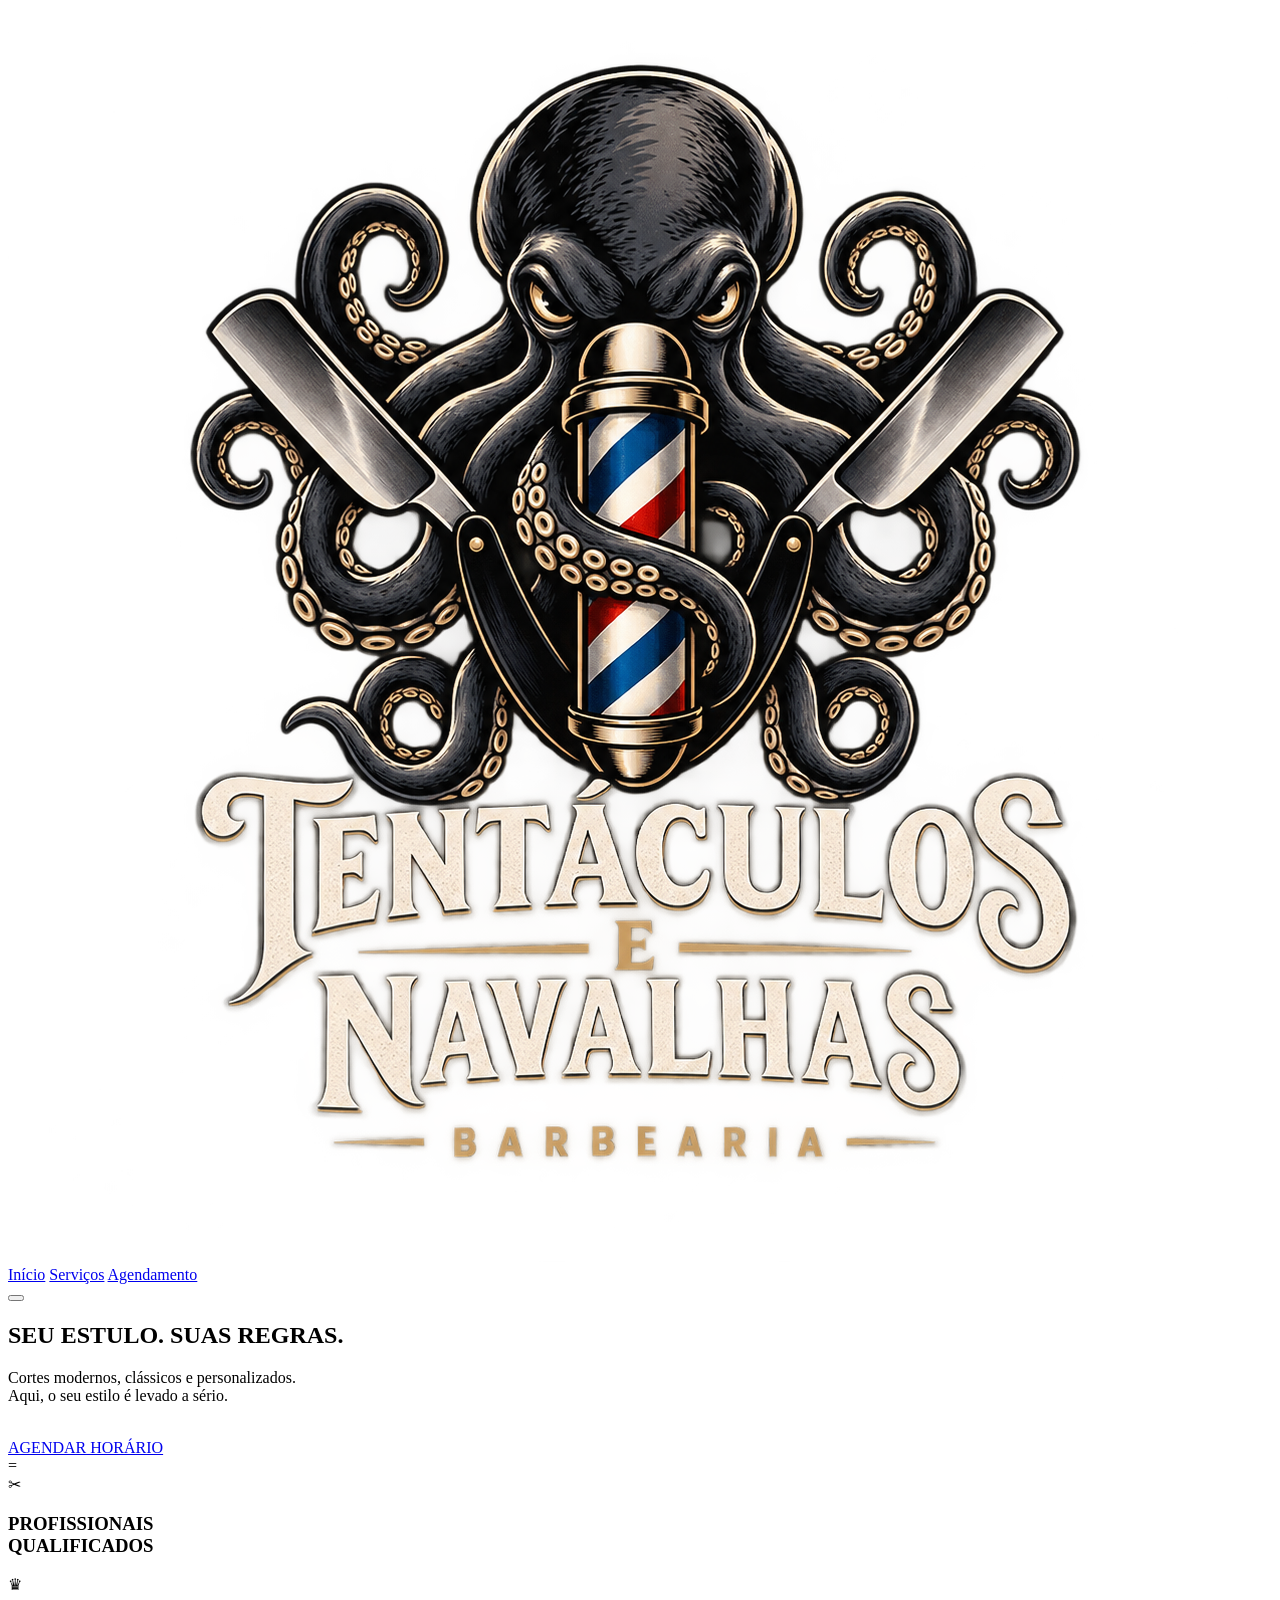
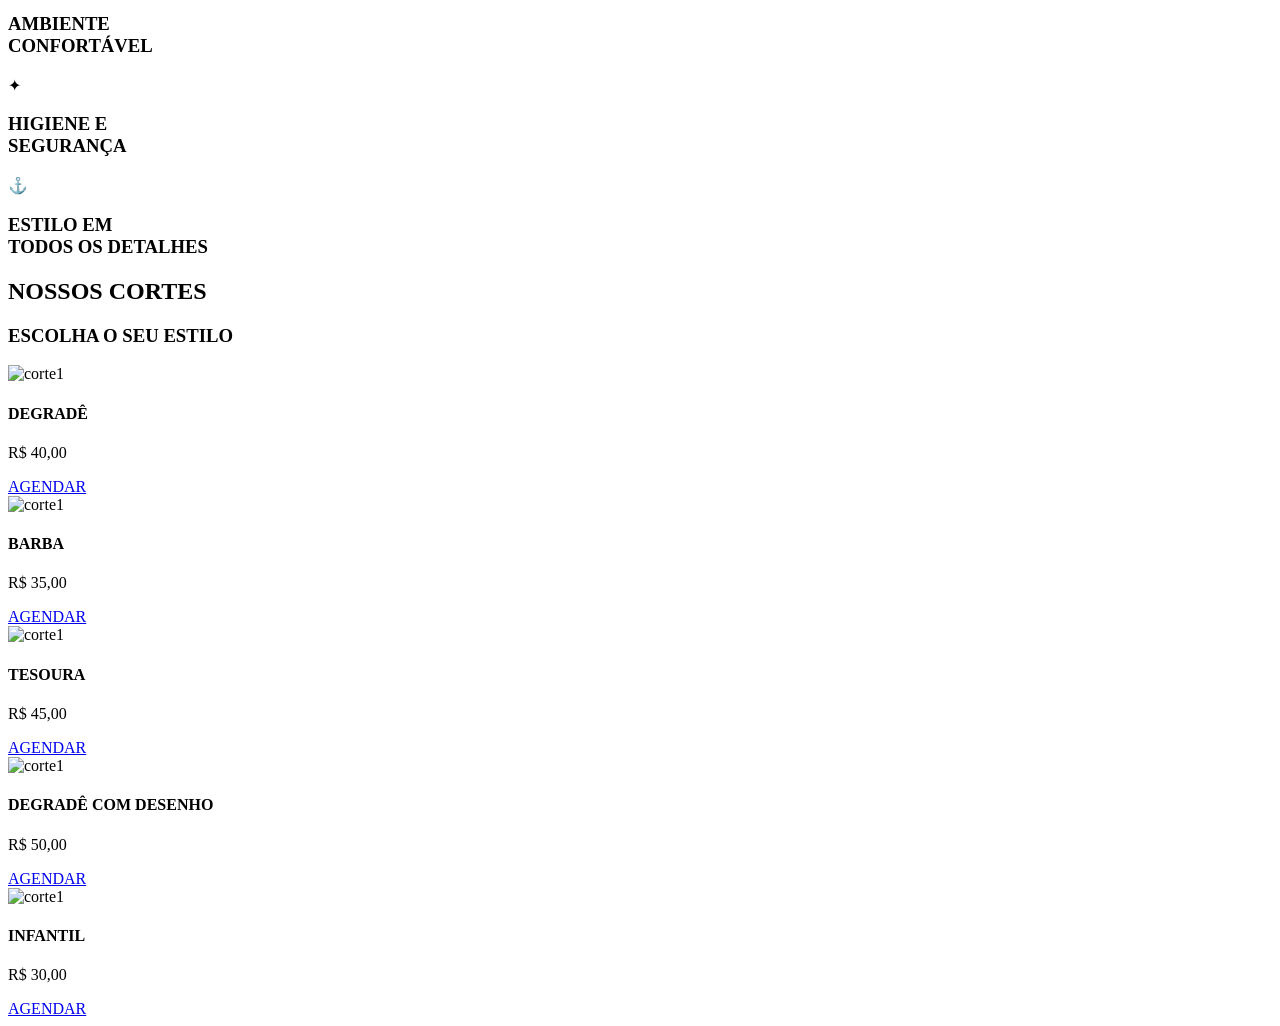
==== index.html @ cdcb4050 "construindo secoes e estilizando" ====
<!DOCTYPE html>
<html lang="pt-br">

<head>
    <meta charset="UTF-8">
    <meta name="viewport" content="width=device-width, initial-scale=1.0">
    <title>barbearia</title>
<link rel="stylesheet" href="css/style.css">
</head>

<body>
<!---------------------------- inicio do cabecalho -------------------------->

    <header>   
         <div class="logo">   <img src="IMG/logo.png" alt="tentaculos e navalhas">   </div>

         <nav>
              
                <a href="#inicio" class="ativo">Início</a>
                <a href="#" class="bar">Serviços</a>
                <a href="#" class="bar">Agendamento</a>
        </nav>

    <!--------------------------versao mobile------------------------>
 
            <button class="menu-mobile">
                <!-- procurar menun sanduiche icone-->
            </button>
    <!--------------------------versao mobile------------------------>

    </header>
<!----------------------------- fim do cabecalho --------------------------->


<!------------------------ INICIO PARTE PRINCIPAL -------------------------->

    <main>
    <!--------------------------HERO------------------------>
        <section id="inicio" class="hero">
            <div class="hero-conteudo">
                
                <h1> SEU ESTULO. <span> SUAS REGRAS.</span></h1>
                <P> Cortes modernos, clássicos e personalizados. <br> Aqui, o seu estilo é levado a sério.</P>
                <br>
                <a href="#agendamento" class="btn-agendar"> AGENDAR HORÁRIO </a>
            </div>=
        </section>
    <!--------------------------fim HERO------------------------> 

    <!-------------------- icones de diferenciais --------------->      
        <section class="diferenciais">

            <div class="diferencial">
                <span class="icone">✂</span>
                <h3>PROFISSIONAIS <br>QUALIFICADOS</h3>
            </div>

            <div class="diferencial">
                <span class="icone">♛</span>
                <h3>AMBIENTE <br>CONFORTÁVEL</h3>
            </div>

            <div class="diferencial">
                <span class="icone">✦</span>
                <h3>HIGIENE E <br>SEGURANÇA</h3>
            </div>

            <div class="diferencial">
                <span class="icone">⚓</span>
                <h3>ESTILO EM <br>TODOS OS DETALHES</h3>
            </div>

        </section>
    <!-------------------- icones de diferenciais --------------->  


    <!--------------------    sessao de cortes     --------------->  
        <section>
            <DIV class="cortes">
            <h2> NOSSOS CORTES</h2>
            <H3> ESCOLHA O SEU ESTILO</H3>

                     <!-- corte 1-->
                <div class="cortes-card">
                    <img class= "cortes_card-img" src="../singlePage/IMG/estilo2.jpg" alt="corte1">
                    <h4>DEGRADÊ</h4>
                    <p>R$ 40,00</p>
                    <a href="#" class="btn-agendar"> AGENDAR </a>
                </div>

                     <!-- corte 2-->
                <div class="cortes-card">
                    <img class= "cortes_card-img" src="../singlePage/IMG/estilo3.jpg" alt="corte1">
                    <h4>BARBA</h4>
                    <p>R$ 35,00</p>
                    <a href="#" class="btn-agendar"> AGENDAR </a>
                </div>

                     <!-- corte 3-->
                <div class="cortes-card">
                    <img class= "cortes_card-img" src="../singlePage/IMG/estilo4.jpg" alt="corte1">
                    <h4>TESOURA</h4>
                    <p>R$ 45,00</p>
                    <a href="#" class="btn-agendar"> AGENDAR </a>
                </div>                
                
                     <!-- corte 4 -->
                <div class="cortes-card">
                    <img class= "cortes_card-img" src="../singlePage/IMG/estilo5.jpg" alt="corte1">
                    <h4>DEGRADÊ COM DESENHO</h4>
                    <p>R$ 50,00</p>
                    <a href="#" class="btn-agendar"> AGENDAR </a>
                </div>

                     <!-- corte 5 -->
                <div class="cortes-card">
                    <img class= "cortes_card-img" src="../singlePage/IMG/stlilo1.jpg" alt="corte1">
                    <h4>INFANTIL</h4>
                    <p>R$ 30,00</p>
                    <a href="#" class="btn-agendar"> AGENDAR </a>
                </div>
            </DIV>
        </section>


    <!--------------------     fim de cortes        ---------------> 



     

    </main>

<!------------------------- FINAL PARTE PRINCIPAL -------------------------->

</body>

</html>
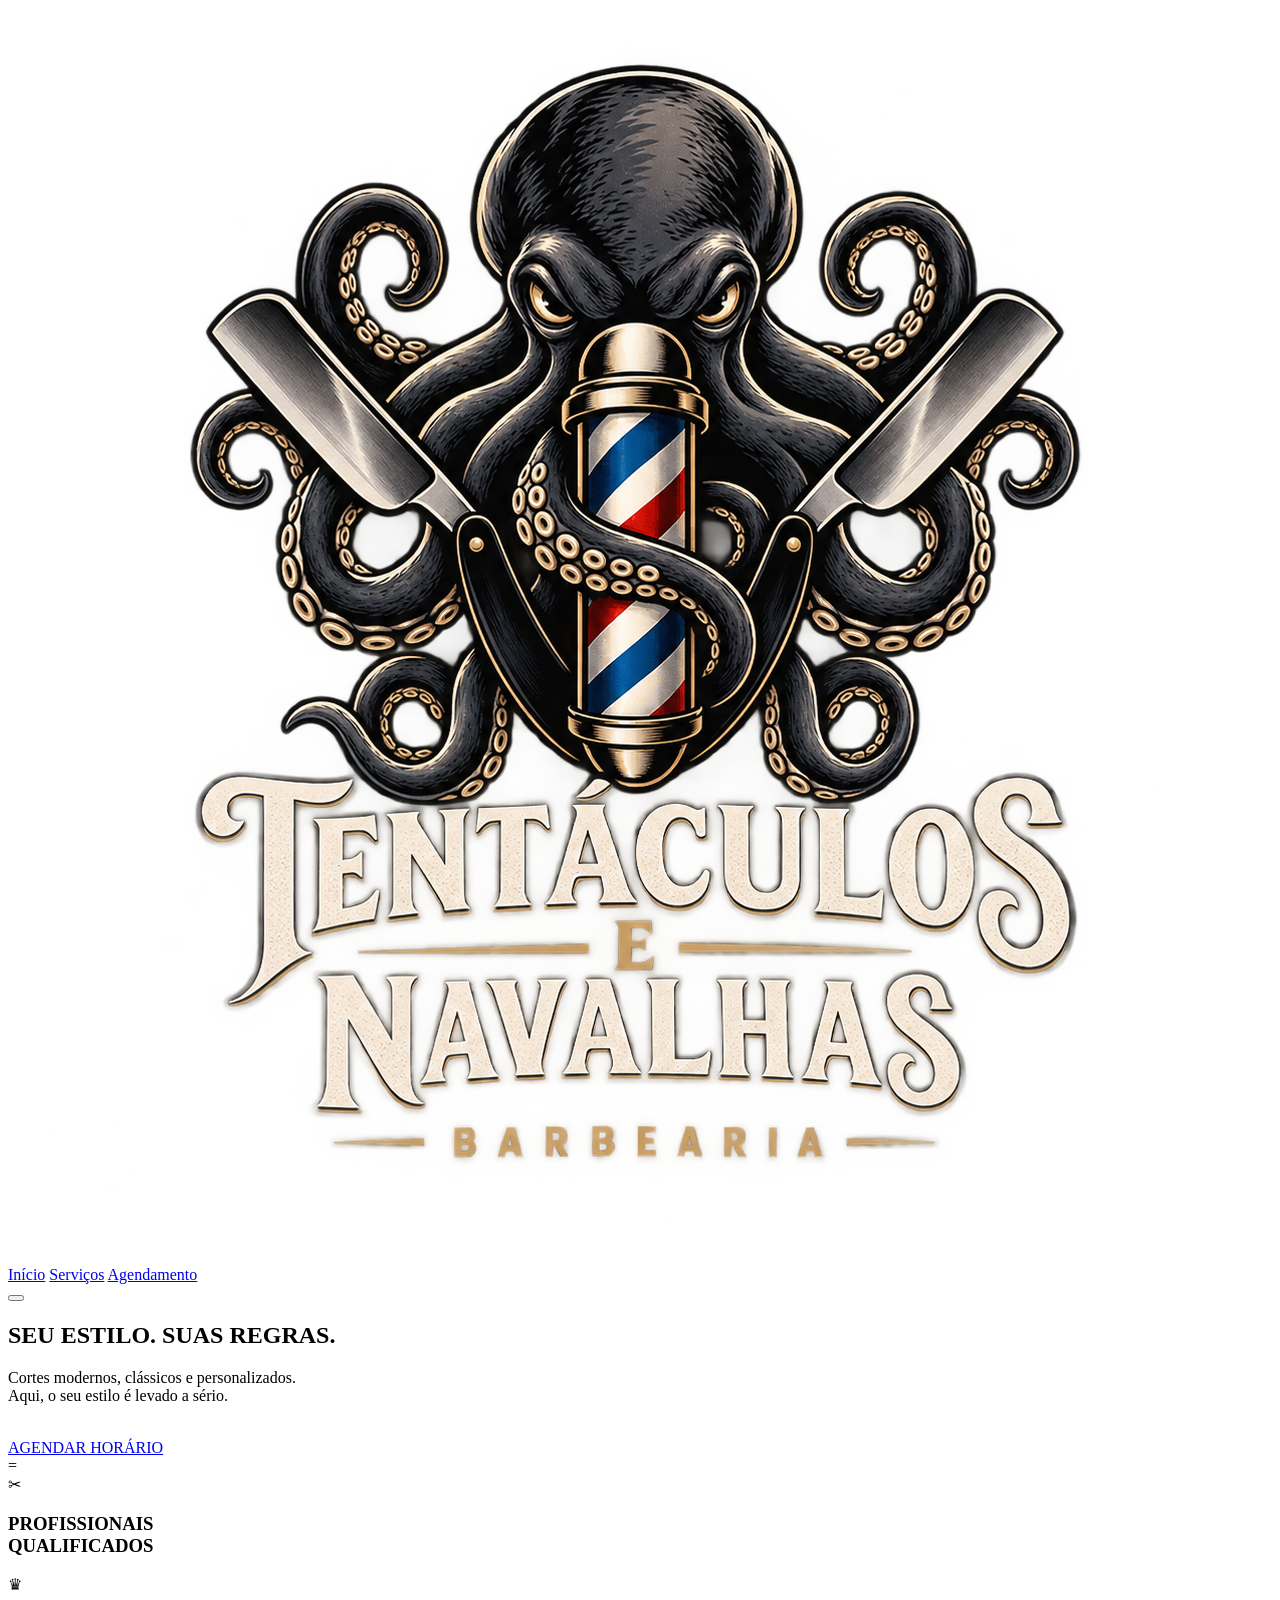
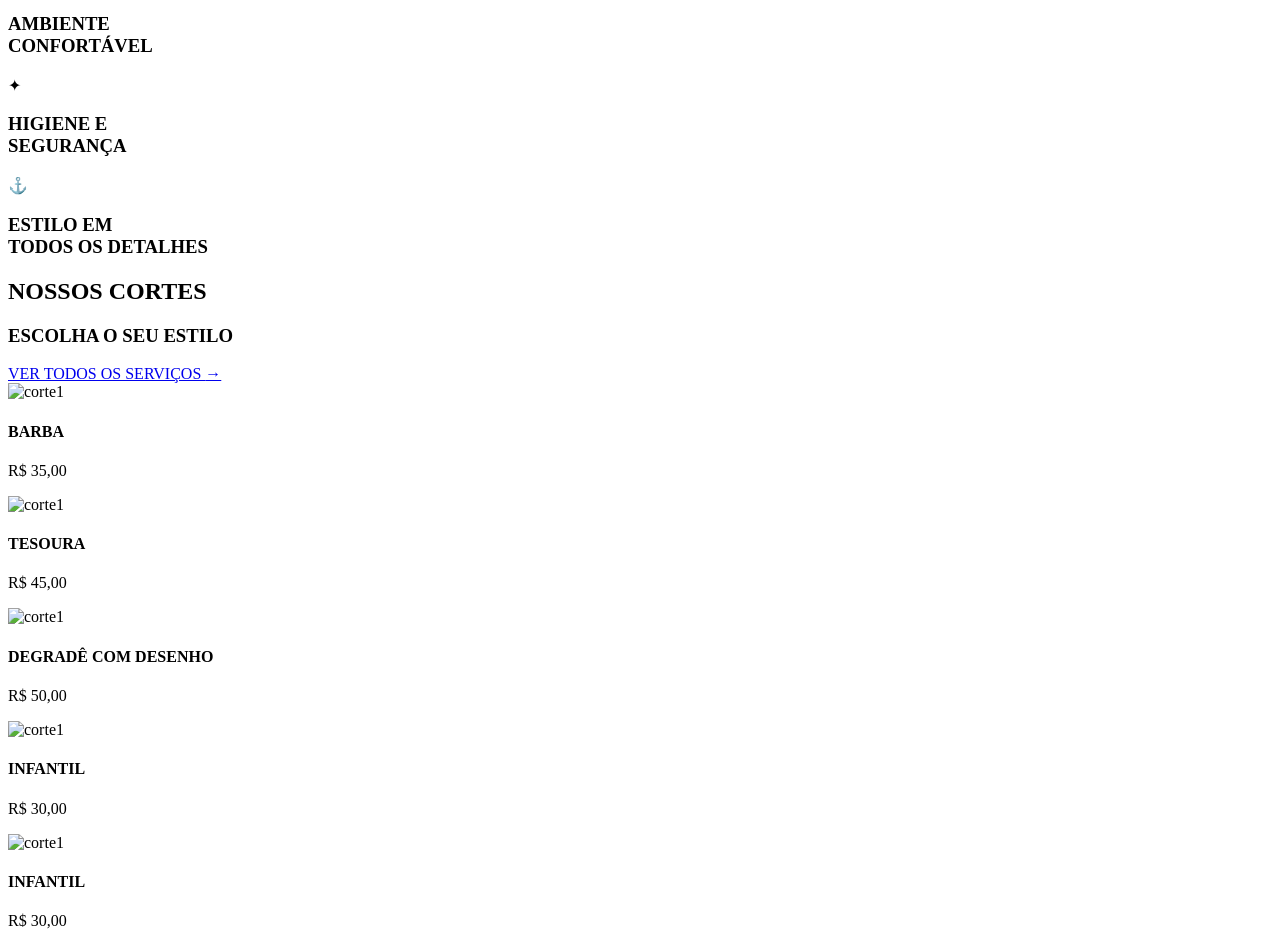
==== commit 2b9e8b9e: "cards completos" ====
--- a/index.html
+++ b/index.html
@@ -17,7 +17,7 @@
          <nav>
               
                 <a href="#inicio" class="ativo">Início</a>
-                <a href="#" class="bar">Serviços</a>
+                <a href="#servicos" class="ativo">Serviços</a>
                 <a href="#" class="bar">Agendamento</a>
         </nav>
 
@@ -39,7 +39,7 @@
         <section id="inicio" class="hero">
             <div class="hero-conteudo">
                 
-                <h1> SEU ESTULO. <span> SUAS REGRAS.</span></h1>
+                <h1> SEU ESTILO. <span> SUAS REGRAS.</span></h1>
                 <P> Cortes modernos, clássicos e personalizados. <br> Aqui, o seu estilo é levado a sério.</P>
                 <br>
                 <a href="#agendamento" class="btn-agendar"> AGENDAR HORÁRIO </a>
@@ -73,60 +73,101 @@
         </section>
     <!-------------------- icones de diferenciais --------------->  
 
-
+    
     <!--------------------    sessao de cortes     --------------->  
-        <section>
-            <DIV class="cortes">
-            <h2> NOSSOS CORTES</h2>
-            <H3> ESCOLHA O SEU ESTILO</H3>
-
-                     <!-- corte 1-->
-                <div class="cortes-card">
-                    <img class= "cortes_card-img" src="../singlePage/IMG/estilo2.jpg" alt="corte1">
-                    <h4>DEGRADÊ</h4>
-                    <p>R$ 40,00</p>
-                    <a href="#" class="btn-agendar"> AGENDAR </a>
+        <section id="cortes" class="cortes">
+            <div class="cortes-titulo"> 
+                <div>                     
+                    <h2> NOSSOS CORTES</h2>
+                    <H3> ESCOLHA O SEU ESTILO</H3>
                 </div>
-
-                     <!-- corte 2-->
-                <div class="cortes-card">
-                    <img class= "cortes_card-img" src="../singlePage/IMG/estilo3.jpg" alt="corte1">
-                    <h4>BARBA</h4>
-                    <p>R$ 35,00</p>
-                    <a href="#" class="btn-agendar"> AGENDAR </a>
-                </div>
-
-                     <!-- corte 3-->
-                <div class="cortes-card">
-                    <img class= "cortes_card-img" src="../singlePage/IMG/estilo4.jpg" alt="corte1">
-                    <h4>TESOURA</h4>
-                    <p>R$ 45,00</p>
-                    <a href="#" class="btn-agendar"> AGENDAR </a>
-                </div>                
-                
-                     <!-- corte 4 -->
-                <div class="cortes-card">
-                    <img class= "cortes_card-img" src="../singlePage/IMG/estilo5.jpg" alt="corte1">
-                    <h4>DEGRADÊ COM DESENHO</h4>
-                    <p>R$ 50,00</p>
-                    <a href="#" class="btn-agendar"> AGENDAR </a>
-                </div>
-
-                     <!-- corte 5 -->
-                <div class="cortes-card">
-                    <img class= "cortes_card-img" src="../singlePage/IMG/stlilo1.jpg" alt="corte1">
-                    <h4>INFANTIL</h4>
-                    <p>R$ 30,00</p>
-                    <a href="#" class="btn-agendar"> AGENDAR </a>
-                </div>
-            </DIV>
-        </section>
+              
+                <a href="#agendamento" class="servicos"> VER TODOS OS SERVIÇOS <span>→</span></a>
+            </div> 
+              
+            <div class="cortes-conteudo"> 
 
 
-    <!--------------------     fim de cortes        ---------------> 
+                <article class="cortes-card">
+                     <!-- corte 1-->
+                    <img class= "cortes_card-img" src="../singlePage/IMG/estilo2.jpg" alt="corte1">
+
+                    <div class="card-conteudo">                       
+                            <h4>BARBA</h4>
+                            <p>R$ 35,00</p>
+                    </div>
+
+                </article>  
+                                        
+                <article class="cortes-card">
+                     <!-- corte 2-->
+                        <img class= "cortes_card-img" src="../singlePage/IMG/estilo3.jpg" alt="corte1">
+
+                    <div class="card-conteudo">                       
+                            <h4>TESOURA</h4>
+                            <p>R$ 45,00</p>
+                    </div>
+
+                </article>  
+
+                <article class="cortes-card">
+                     <!-- corte 3-->
+                        <img class= "cortes_card-img" src="../singlePage/IMG/stlilo1.jpg" alt="corte1">
+
+                    <div class="card-conteudo">                       
+                            <h4>DEGRADÊ COM DESENHO</h4>
+                            <p>R$ 50,00</p>
+                    </div>
+
+                </article>  
+
+                <article class="cortes-card">
+                     <!-- corte 4-->
+                        <img class= "cortes_card-img" src="../singlePage/IMG/estilo2.jpg" alt="corte1">
+
+                    <div class="card-conteudo">                       
+                            <h4>INFANTIL</h4>
+                            <p>R$ 30,00</p>
+                    </div>
+
+                </article> 
+
+                <article class="cortes-card">
+                     <!-- corte 5-->
+                        <img class= "cortes_card-img" src="../singlePage/IMG/estilo2.jpg" alt="corte1">
+
+                    <div class="card-conteudo">                       
+                            <h4>INFANTIL</h4>
+                            <p>R$ 30,00</p>
+                    </div>
+
+                </article> 
+              
+        </section>
+    <!--------------------     fim de cortes        --------------->                
 
 
 
+    <!--------------------     inicio localizacao       --------------->   
+
+        <section id="localizacao" class="localizacao">
+    
+
+        </section>
+    
+    <!--------------------     fim   localizacao        --------------->                
+            
+
+
+
+
+
+
+
+
+
+
+ 
      
 
     </main>
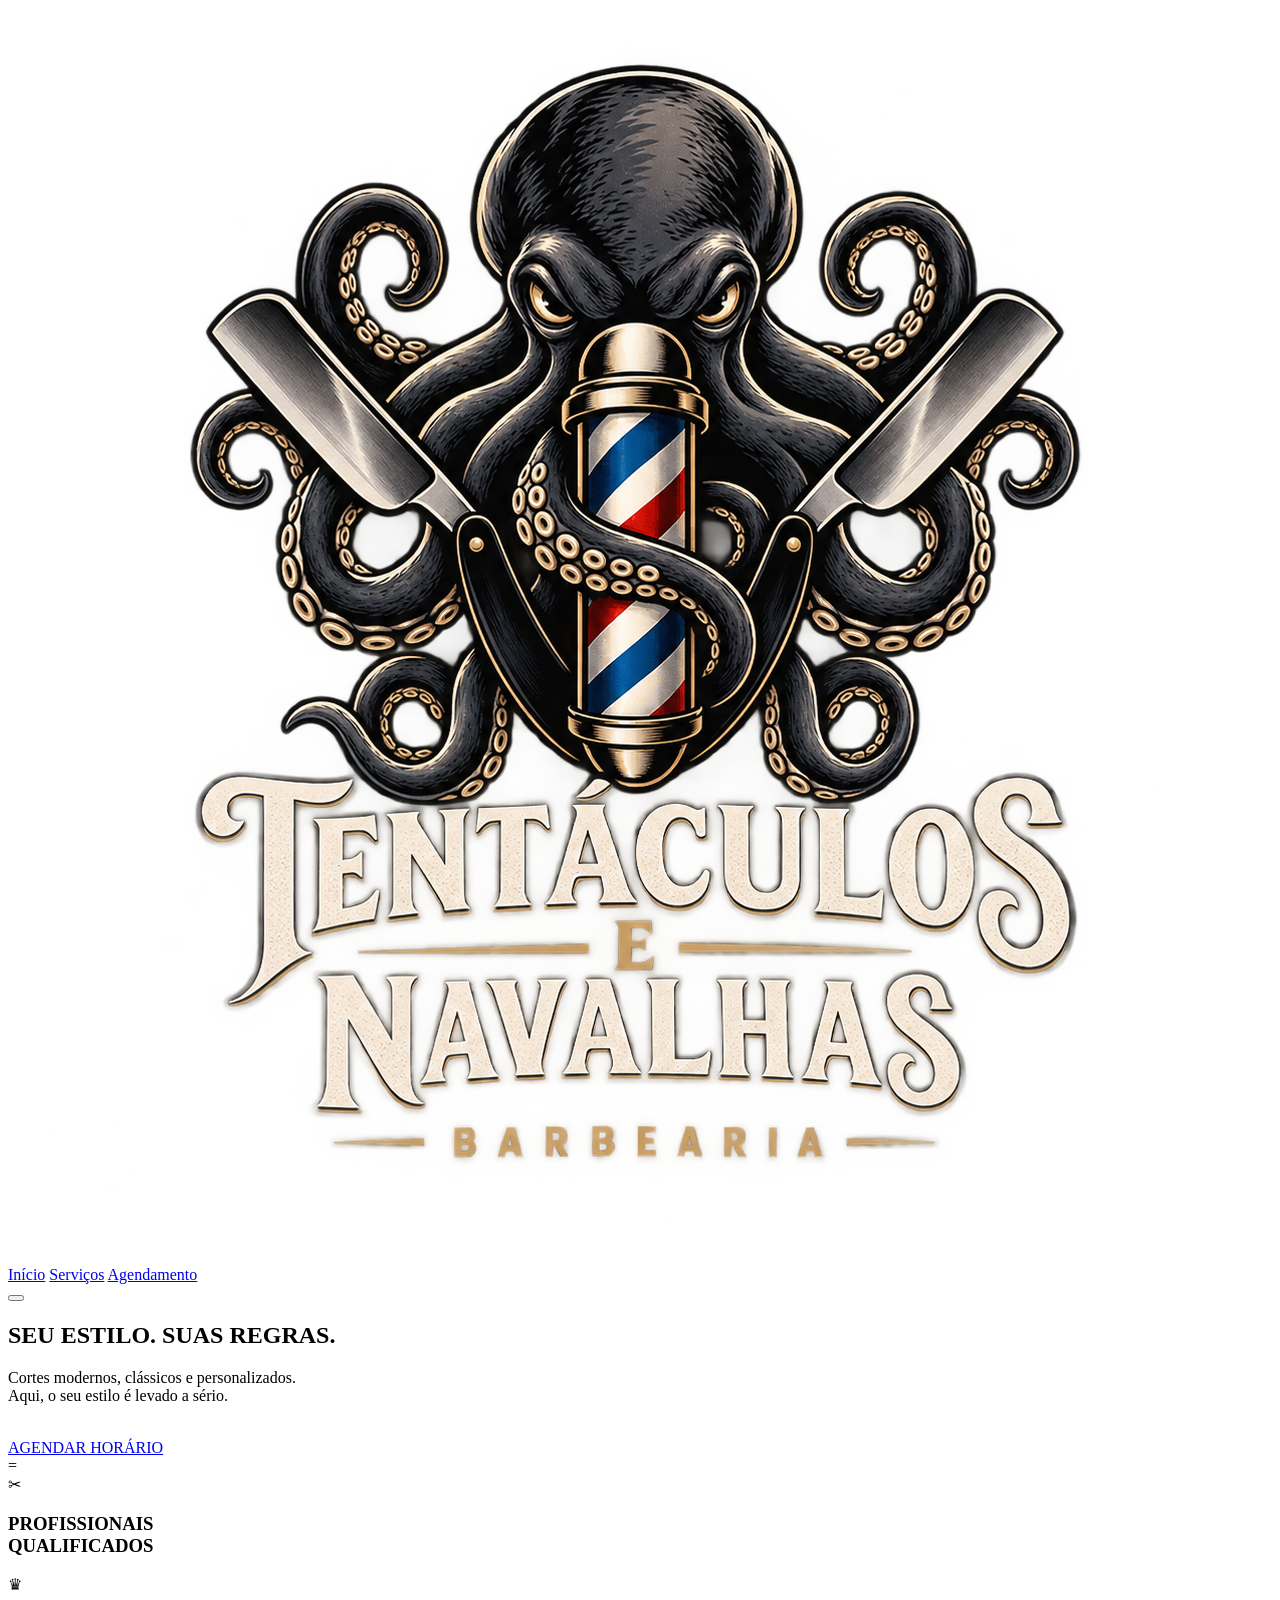
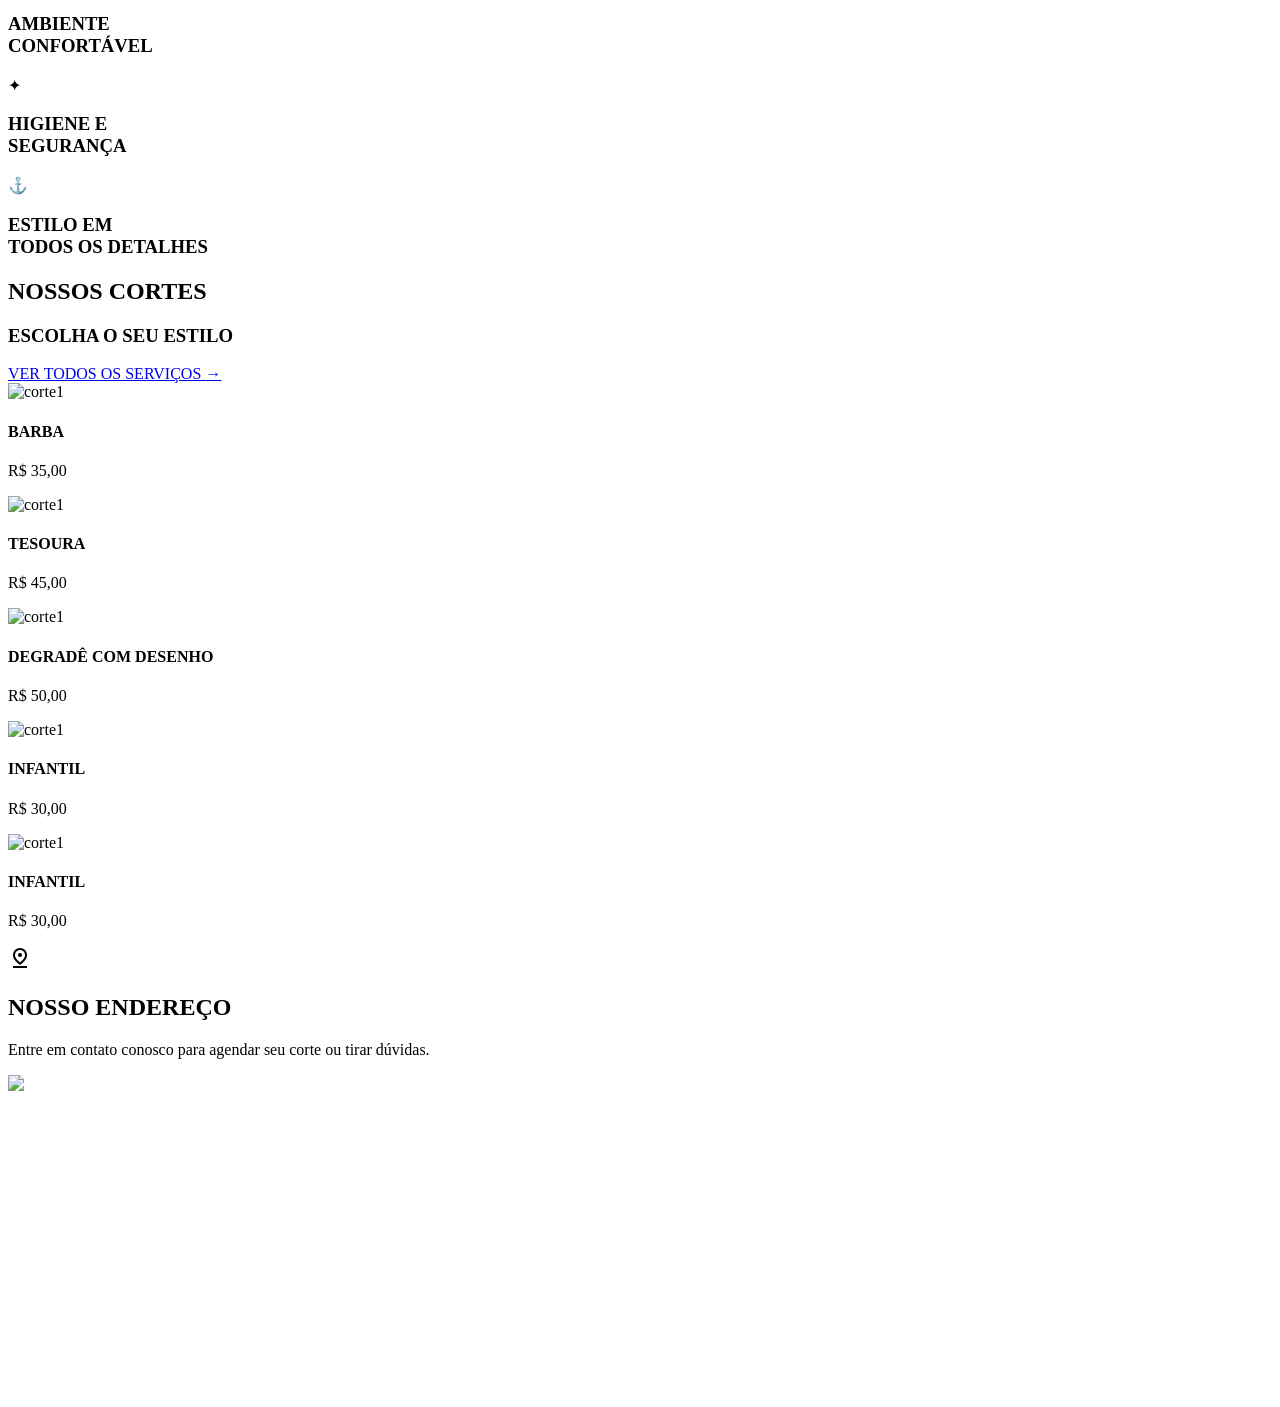
==== commit 82aa66bc: "inserir icones" ====
--- a/index.html
+++ b/index.html
@@ -5,49 +5,51 @@
     <meta charset="UTF-8">
     <meta name="viewport" content="width=device-width, initial-scale=1.0">
     <title>barbearia</title>
-<link rel="stylesheet" href="css/style.css">
+    <link rel="stylesheet" href="css/style.css">
+    <link rel="stylesheet"
+        href="https://fonts.googleapis.com/css2?family=Material+Symbols+Outlined:opsz,wght,FILL,GRAD@20..48,100..700,0..1,-50..200&icon_names=pin_drop" />
 </head>
 
 <body>
-<!---------------------------- inicio do cabecalho -------------------------->
-
-    <header>   
-         <div class="logo">   <img src="IMG/logo.png" alt="tentaculos e navalhas">   </div>
-
-         <nav>
-              
-                <a href="#inicio" class="ativo">Início</a>
-                <a href="#servicos" class="ativo">Serviços</a>
-                <a href="#" class="bar">Agendamento</a>
+    <!---------------------------- inicio do cabecalho -------------------------->
+
+    <header>
+        <div class="logo"> <img src="IMG/logo.png" alt="tentaculos e navalhas"> </div>
+
+        <nav>
+
+            <a href="#inicio" class="ativo">Início</a>
+            <a href="#servicos" class="ativo">Serviços</a>
+            <a href="#" class="bar">Agendamento</a>
         </nav>
 
-    <!--------------------------versao mobile------------------------>
- 
-            <button class="menu-mobile">
-                <!-- procurar menun sanduiche icone-->
-            </button>
-    <!--------------------------versao mobile------------------------>
+        <!--------------------------versao mobile------------------------>
+
+        <button class="menu-mobile">
+            <!-- procurar menun sanduiche icone-->
+        </button>
+        <!--------------------------versao mobile------------------------>
 
     </header>
-<!----------------------------- fim do cabecalho --------------------------->
-
-
-<!------------------------ INICIO PARTE PRINCIPAL -------------------------->
+    <!----------------------------- fim do cabecalho --------------------------->
+
+
+    <!------------------------ INICIO PARTE PRINCIPAL -------------------------->
 
     <main>
-    <!--------------------------HERO------------------------>
+        <!--------------------------HERO------------------------>
         <section id="inicio" class="hero">
             <div class="hero-conteudo">
-                
+
                 <h1> SEU ESTILO. <span> SUAS REGRAS.</span></h1>
                 <P> Cortes modernos, clássicos e personalizados. <br> Aqui, o seu estilo é levado a sério.</P>
                 <br>
                 <a href="#agendamento" class="btn-agendar"> AGENDAR HORÁRIO </a>
             </div>=
         </section>
-    <!--------------------------fim HERO------------------------> 
-
-    <!-------------------- icones de diferenciais --------------->      
+        <!--------------------------fim HERO------------------------>
+
+        <!-------------------- icones de diferenciais --------------->
         <section class="diferenciais">
 
             <div class="diferencial">
@@ -71,108 +73,135 @@
             </div>
 
         </section>
-    <!-------------------- icones de diferenciais --------------->  
-
-    
-    <!--------------------    sessao de cortes     --------------->  
+        <!-------------------- icones de diferenciais --------------->
+
+
+        <!--------------------    sessao de cortes     --------------->
         <section id="cortes" class="cortes">
-            <div class="cortes-titulo"> 
-                <div>                     
+            <div class="cortes-titulo">
+                <div>
                     <h2> NOSSOS CORTES</h2>
                     <H3> ESCOLHA O SEU ESTILO</H3>
                 </div>
-              
+
                 <a href="#agendamento" class="servicos"> VER TODOS OS SERVIÇOS <span>→</span></a>
-            </div> 
-              
-            <div class="cortes-conteudo"> 
-
-
-                <article class="cortes-card">
-                     <!-- corte 1-->
-                    <img class= "cortes_card-img" src="../singlePage/IMG/estilo2.jpg" alt="corte1">
-
-                    <div class="card-conteudo">                       
-                            <h4>BARBA</h4>
-                            <p>R$ 35,00</p>
-                    </div>
-
-                </article>  
-                                        
-                <article class="cortes-card">
-                     <!-- corte 2-->
-                        <img class= "cortes_card-img" src="../singlePage/IMG/estilo3.jpg" alt="corte1">
-
-                    <div class="card-conteudo">                       
-                            <h4>TESOURA</h4>
-                            <p>R$ 45,00</p>
-                    </div>
-
-                </article>  
-
-                <article class="cortes-card">
-                     <!-- corte 3-->
-                        <img class= "cortes_card-img" src="../singlePage/IMG/stlilo1.jpg" alt="corte1">
-
-                    <div class="card-conteudo">                       
-                            <h4>DEGRADÊ COM DESENHO</h4>
-                            <p>R$ 50,00</p>
-                    </div>
-
-                </article>  
-
-                <article class="cortes-card">
-                     <!-- corte 4-->
-                        <img class= "cortes_card-img" src="../singlePage/IMG/estilo2.jpg" alt="corte1">
-
-                    <div class="card-conteudo">                       
-                            <h4>INFANTIL</h4>
-                            <p>R$ 30,00</p>
-                    </div>
-
-                </article> 
-
-                <article class="cortes-card">
-                     <!-- corte 5-->
-                        <img class= "cortes_card-img" src="../singlePage/IMG/estilo2.jpg" alt="corte1">
-
-                    <div class="card-conteudo">                       
-                            <h4>INFANTIL</h4>
-                            <p>R$ 30,00</p>
-                    </div>
-
-                </article> 
-              
-        </section>
-    <!--------------------     fim de cortes        --------------->                
-
-
-
-    <!--------------------     inicio localizacao       --------------->   
+            </div>
+
+            <div class="cortes-conteudo">
+
+
+                <article class="cortes-card">
+                    <!-- corte 1-->
+                    <img class="cortes_card-img" src="../singlePage/IMG/estilo2.jpg" alt="corte1">
+
+                    <div class="card-conteudo">
+                        <h4>BARBA</h4>
+                        <p>R$ 35,00</p>
+                    </div>
+
+                </article>
+
+                <article class="cortes-card">
+                    <!-- corte 2-->
+                    <img class="cortes_card-img" src="../singlePage/IMG/estilo3.jpg" alt="corte1">
+
+                    <div class="card-conteudo">
+                        <h4>TESOURA</h4>
+                        <p>R$ 45,00</p>
+                    </div>
+
+                </article>
+
+                <article class="cortes-card">
+                    <!-- corte 3-->
+                    <img class="cortes_card-img" src="../singlePage/IMG/stlilo1.jpg" alt="corte1">
+
+                    <div class="card-conteudo">
+                        <h4>DEGRADÊ COM DESENHO</h4>
+                        <p>R$ 50,00</p>
+                    </div>
+
+                </article>
+
+                <article class="cortes-card">
+                    <!-- corte 4-->
+                    <img class="cortes_card-img" src="../singlePage/IMG/estilo2.jpg" alt="corte1">
+
+                    <div class="card-conteudo">
+                        <h4>INFANTIL</h4>
+                        <p>R$ 30,00</p>
+                    </div>
+
+                </article>
+
+                <article class="cortes-card">
+                    <!-- corte 5-->
+                    <img class="cortes_card-img" src="../singlePage/IMG/estilo2.jpg" alt="corte1">
+
+                    <div class="card-conteudo">
+                        <h4>INFANTIL</h4>
+                        <p>R$ 30,00</p>
+                    </div>
+
+                </article>
+
+        </section>
+        <!--------------------     fim de cortes        --------------->
+
+
+
+        <!--------------------     inicio localizacao       --------------->
 
         <section id="localizacao" class="localizacao">
-    
-
-        </section>
-    
-    <!--------------------     fim   localizacao        --------------->                
-            
-
-
-
-
-
-
-
-
-
-
- 
-     
+
+            <div class="info">
+                <div class=" info-titulo">
+                    <!-- icone-->
+                    <span class="material-symbols-outlined">
+                        pin_drop
+                    </span>
+                    <!-- icone-->
+                    <h2> NOSSO ENDEREÇO</h2>
+                </div>
+
+                <p>Entre em contato conosco para agendar seu corte ou tirar dúvidas.</p>
+
+                <a href="https://wa.me" target="_blank" class="contato-btn"> <img src="../singlePage/IMG/zap.gif"> </a>
+
+            </div>
+
+
+            <div class="mapa">
+                <iframe
+                    src="https://www.google.com/maps/embed?pb=!1m18!1m12!1m3!1d3986.0465595892997!2d-44.26056442416374!3d-2.4915370974870865!2m3!1f0!2f0!3f0!3m2!1i1024!2i768!4f13.1!3m3!1m2!1s0x7f68d926e5c6bcd%3A0x4a7966e46d6c78d1!2sAv.%20dos%20Holandeses%2C%201000%20-%20Calhau%2C%20S%C3%A3o%20Lu%C3%ADs%20-%20MA%2C%2065071-380!5e0!3m2!1spt-BR!2sbr!4v1791411402357!5m2!1spt-BR!2sbr"
+                    width="400" height="300" style="border:0;" allowfullscreen="" loading="lazy"
+                    referrerpolicy="strict-origin-when-cross-origin"></iframe>
+
+
+            </div>
+            <div class="frase-final"></div>
+
+
+        </section>
+
+        <!--------------------     fim   localizacao        --------------->
+
+
+
+
+
+
+
+
+
+
+
+
+
 
     </main>
 
-<!------------------------- FINAL PARTE PRINCIPAL -------------------------->
+    <!------------------------- FINAL PARTE PRINCIPAL -------------------------->
 
 </body>
 
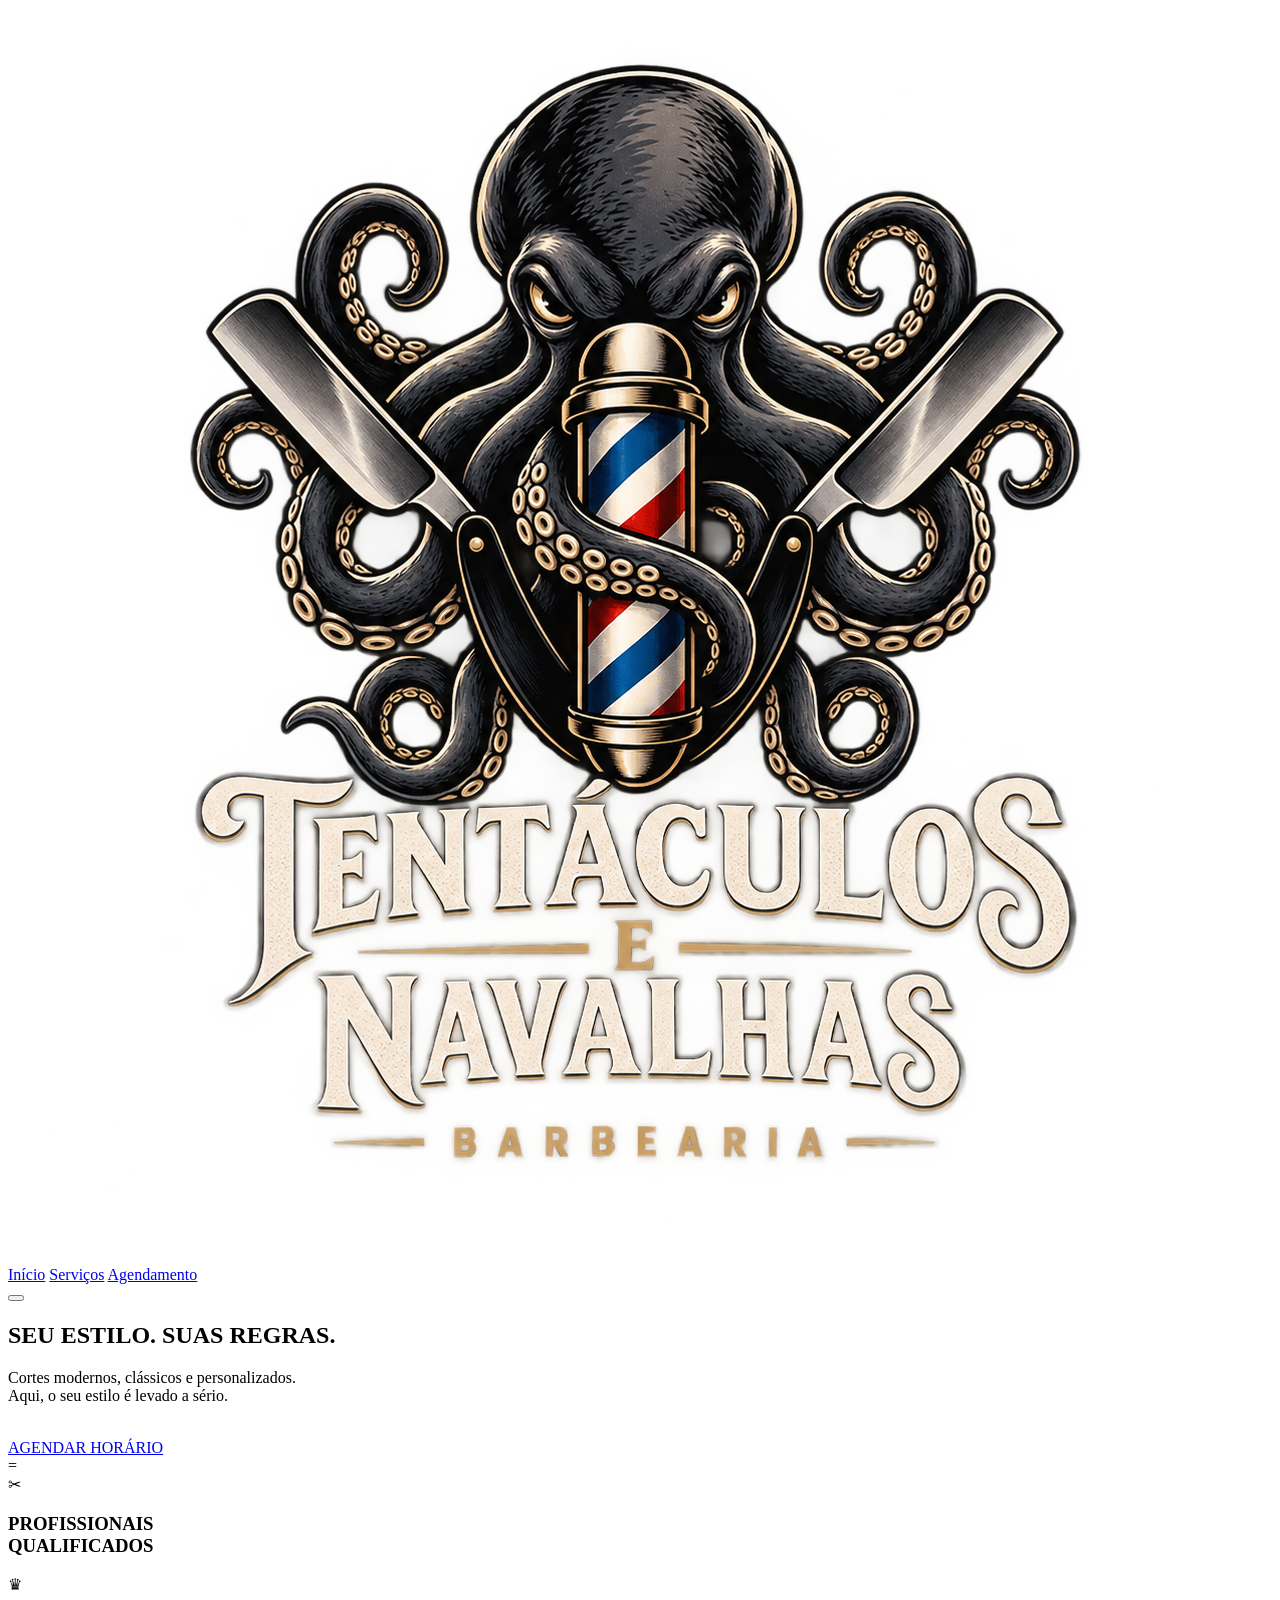
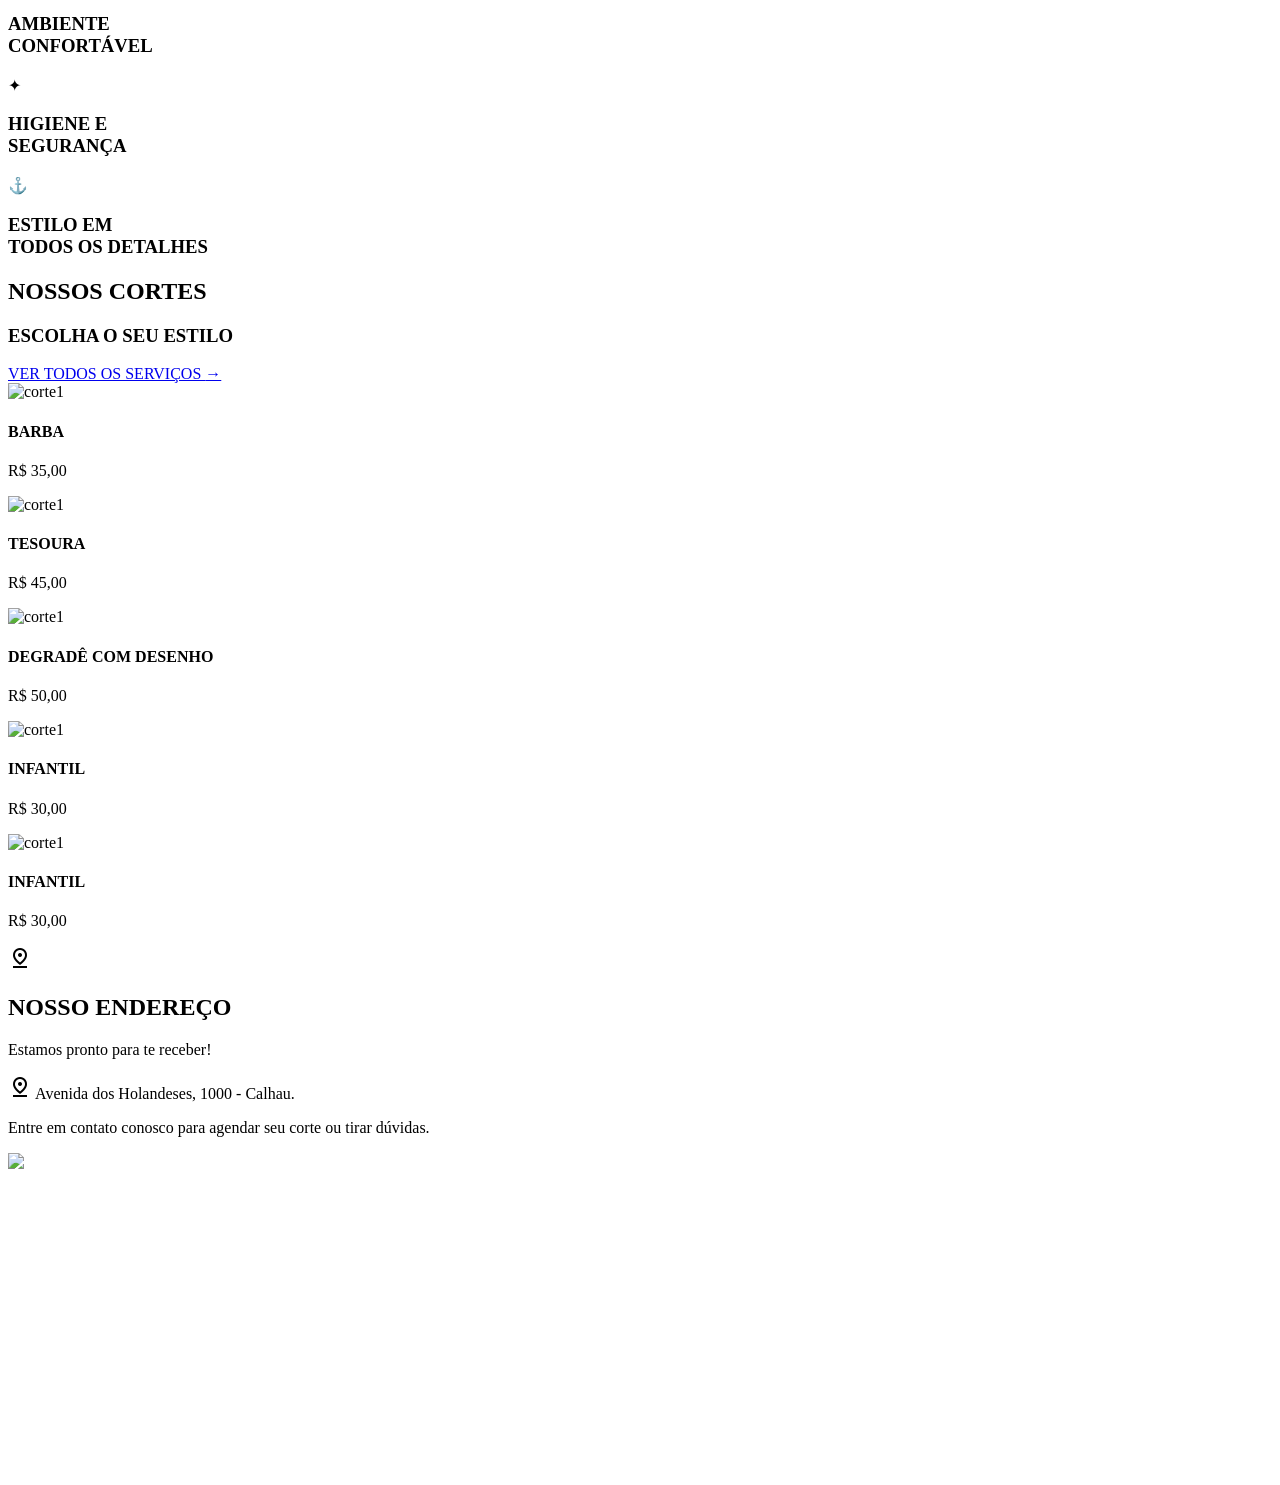
==== commit 43cd8909: "alteracoes minima" ====
--- a/index.html
+++ b/index.html
@@ -155,15 +155,18 @@
         <section id="localizacao" class="localizacao">
 
             <div class="info">
-                <div class=" info-titulo">
-                    <!-- icone-->
-                    <span class="material-symbols-outlined">
-                        pin_drop
-                    </span>
-                    <!-- icone-->
-                    <h2> NOSSO ENDEREÇO</h2>
+                <div class="info_icon">
+                    <span class="material-symbols-outlined">pin_drop</span>
+                    <div class=" info-titulo">
+                        <h2> NOSSO ENDEREÇO</h2>
+                        <p> Estamos pronto para te receber!</p>
+                    </div>
                 </div>
 
+                <div class=" txt-end">
+                    <p> <span class="material-symbols-outlined">pin_drop</span> Avenida dos Holandeses, 1000 - Calhau.</p>
+
+                </div>
                 <p>Entre em contato conosco para agendar seu corte ou tirar dúvidas.</p>
 
                 <a href="https://wa.me" target="_blank" class="contato-btn"> <img src="../singlePage/IMG/zap.gif"> </a>
@@ -177,7 +180,7 @@
                     width="400" height="300" style="border:0;" allowfullscreen="" loading="lazy"
                     referrerpolicy="strict-origin-when-cross-origin"></iframe>
 
-
+                
             </div>
             <div class="frase-final"></div>
 
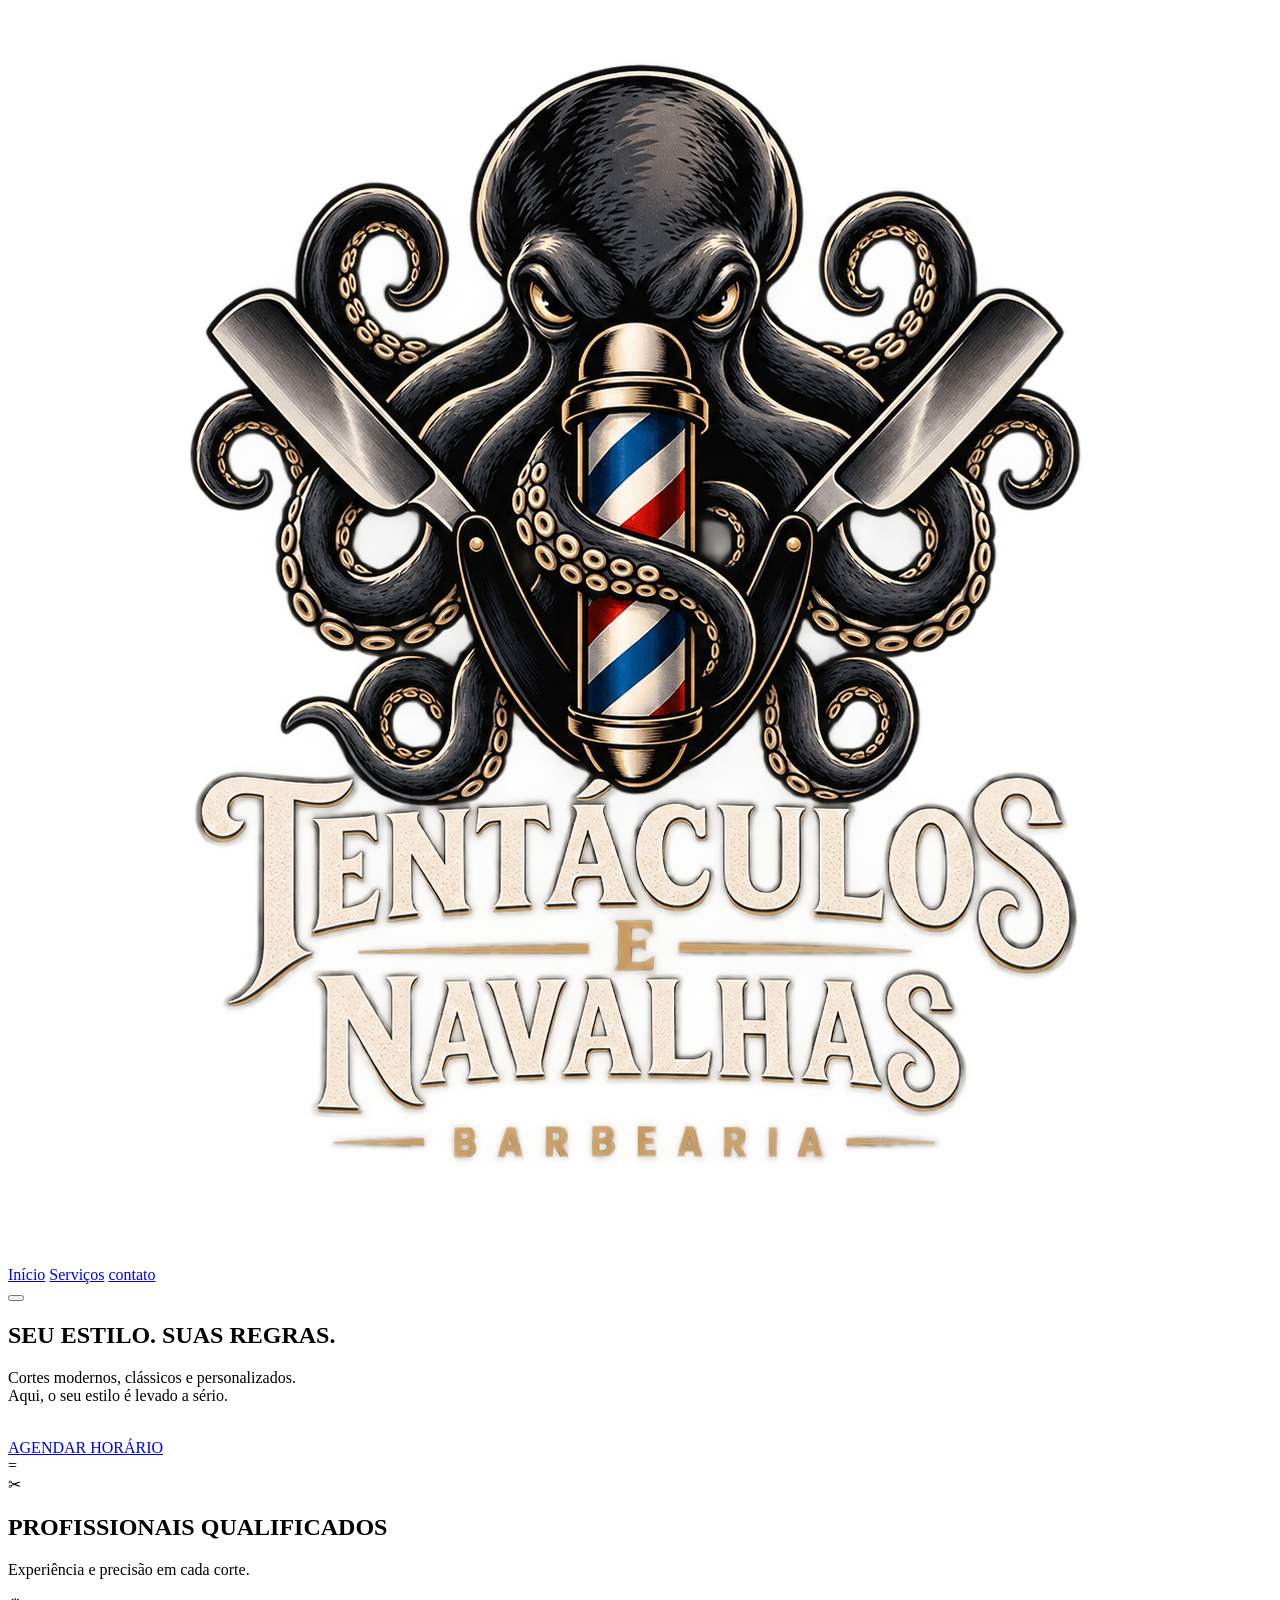
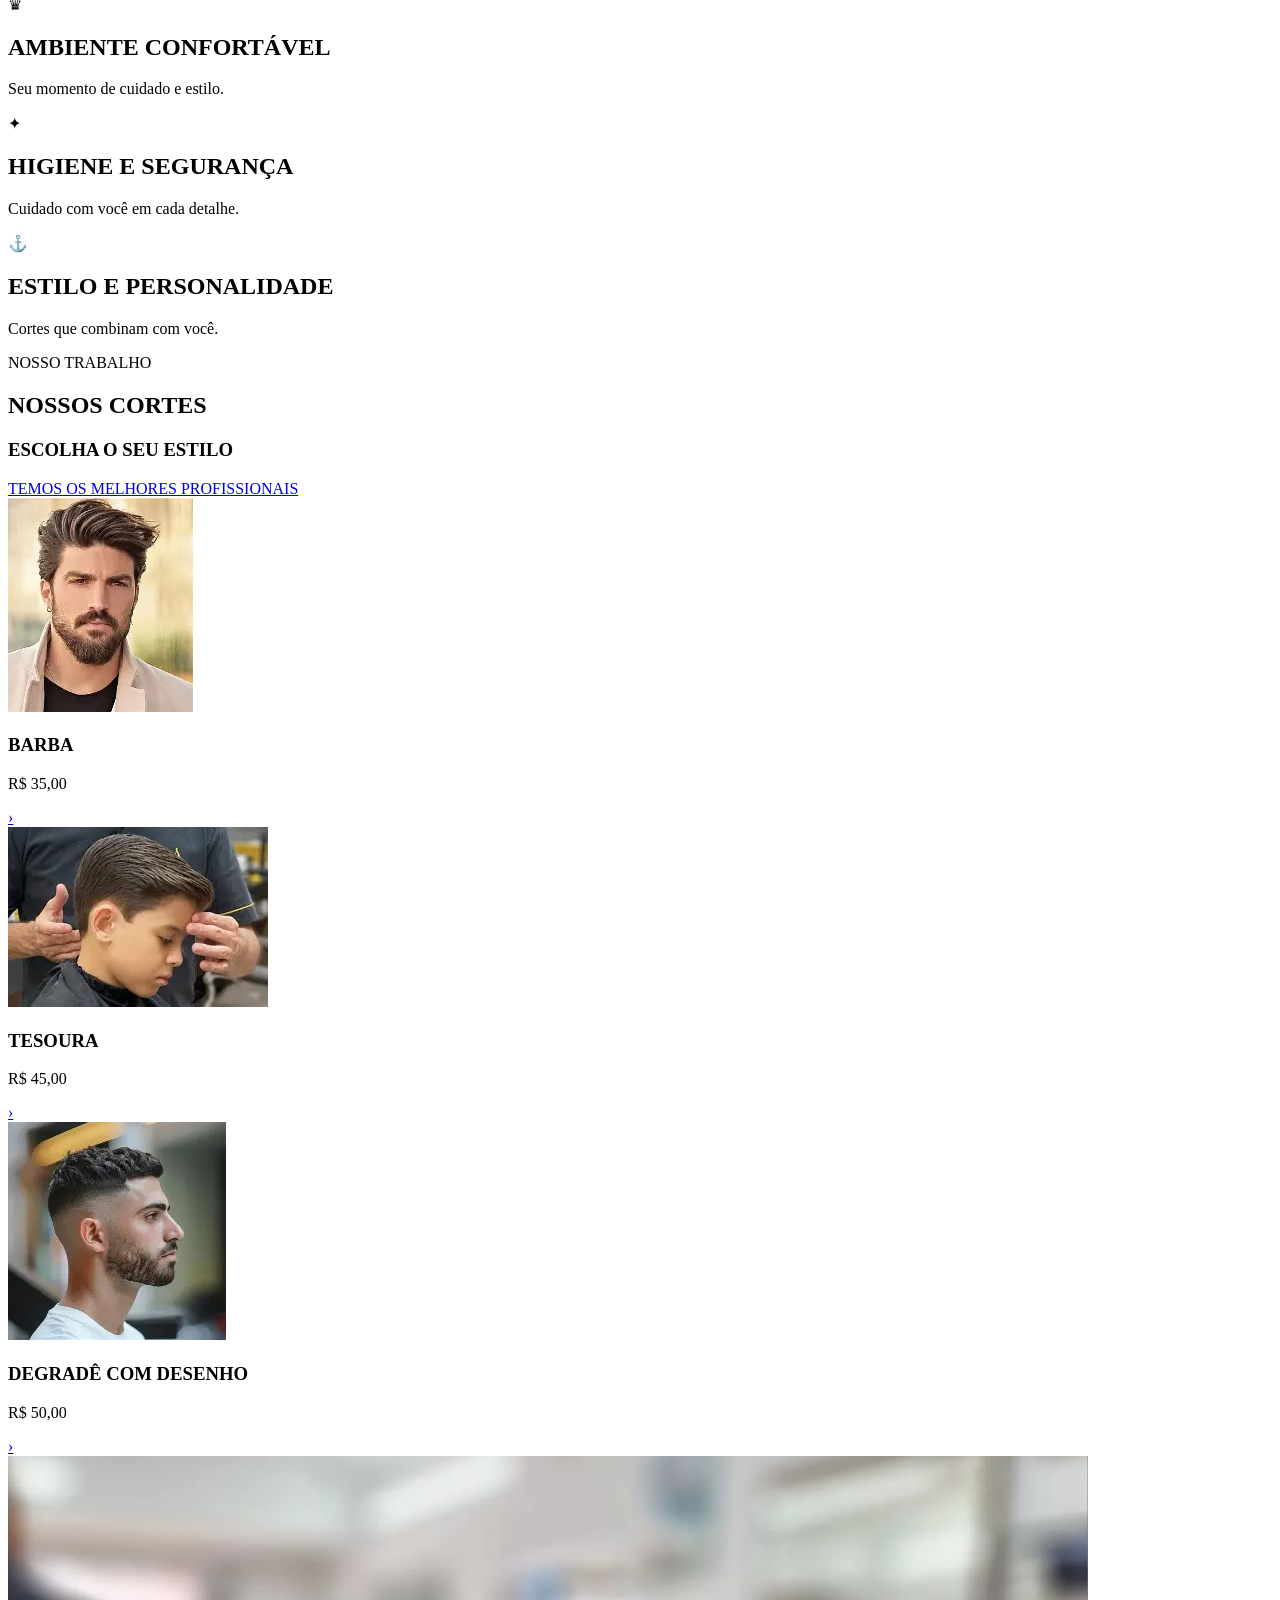
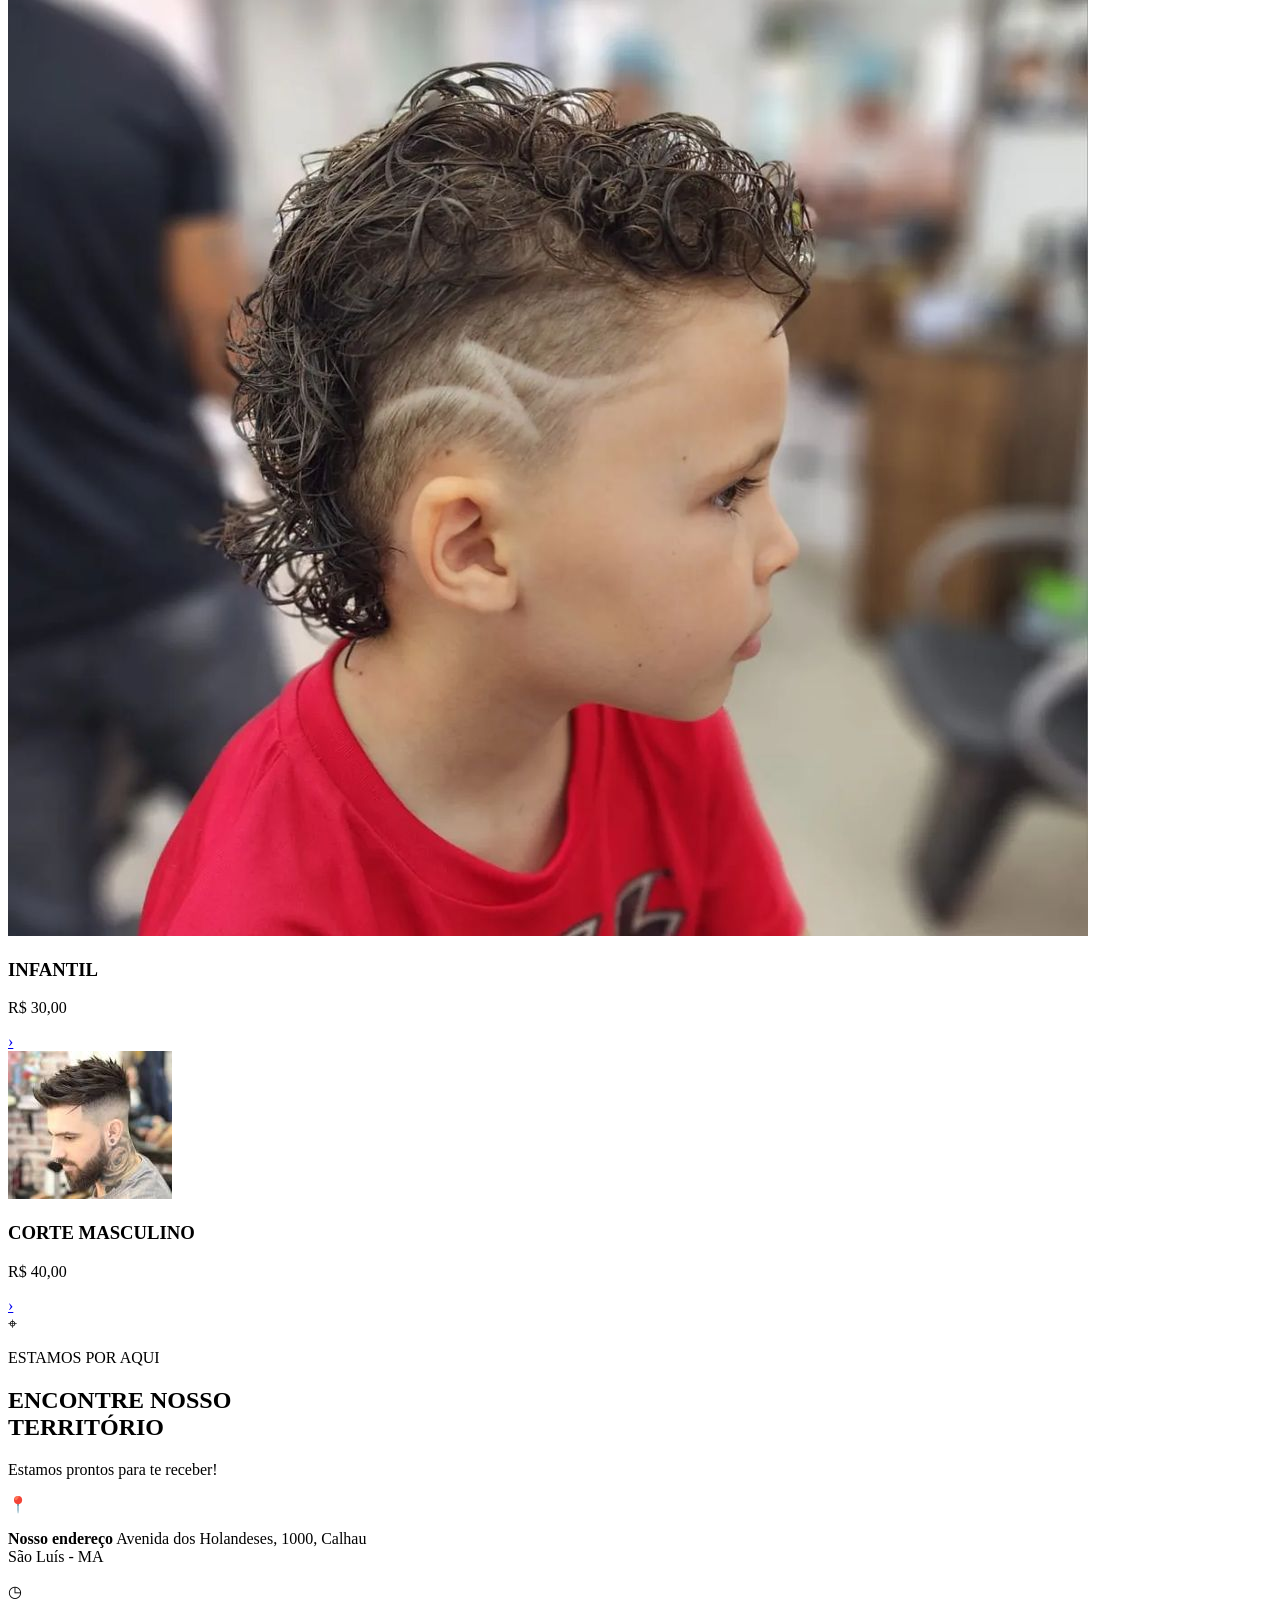
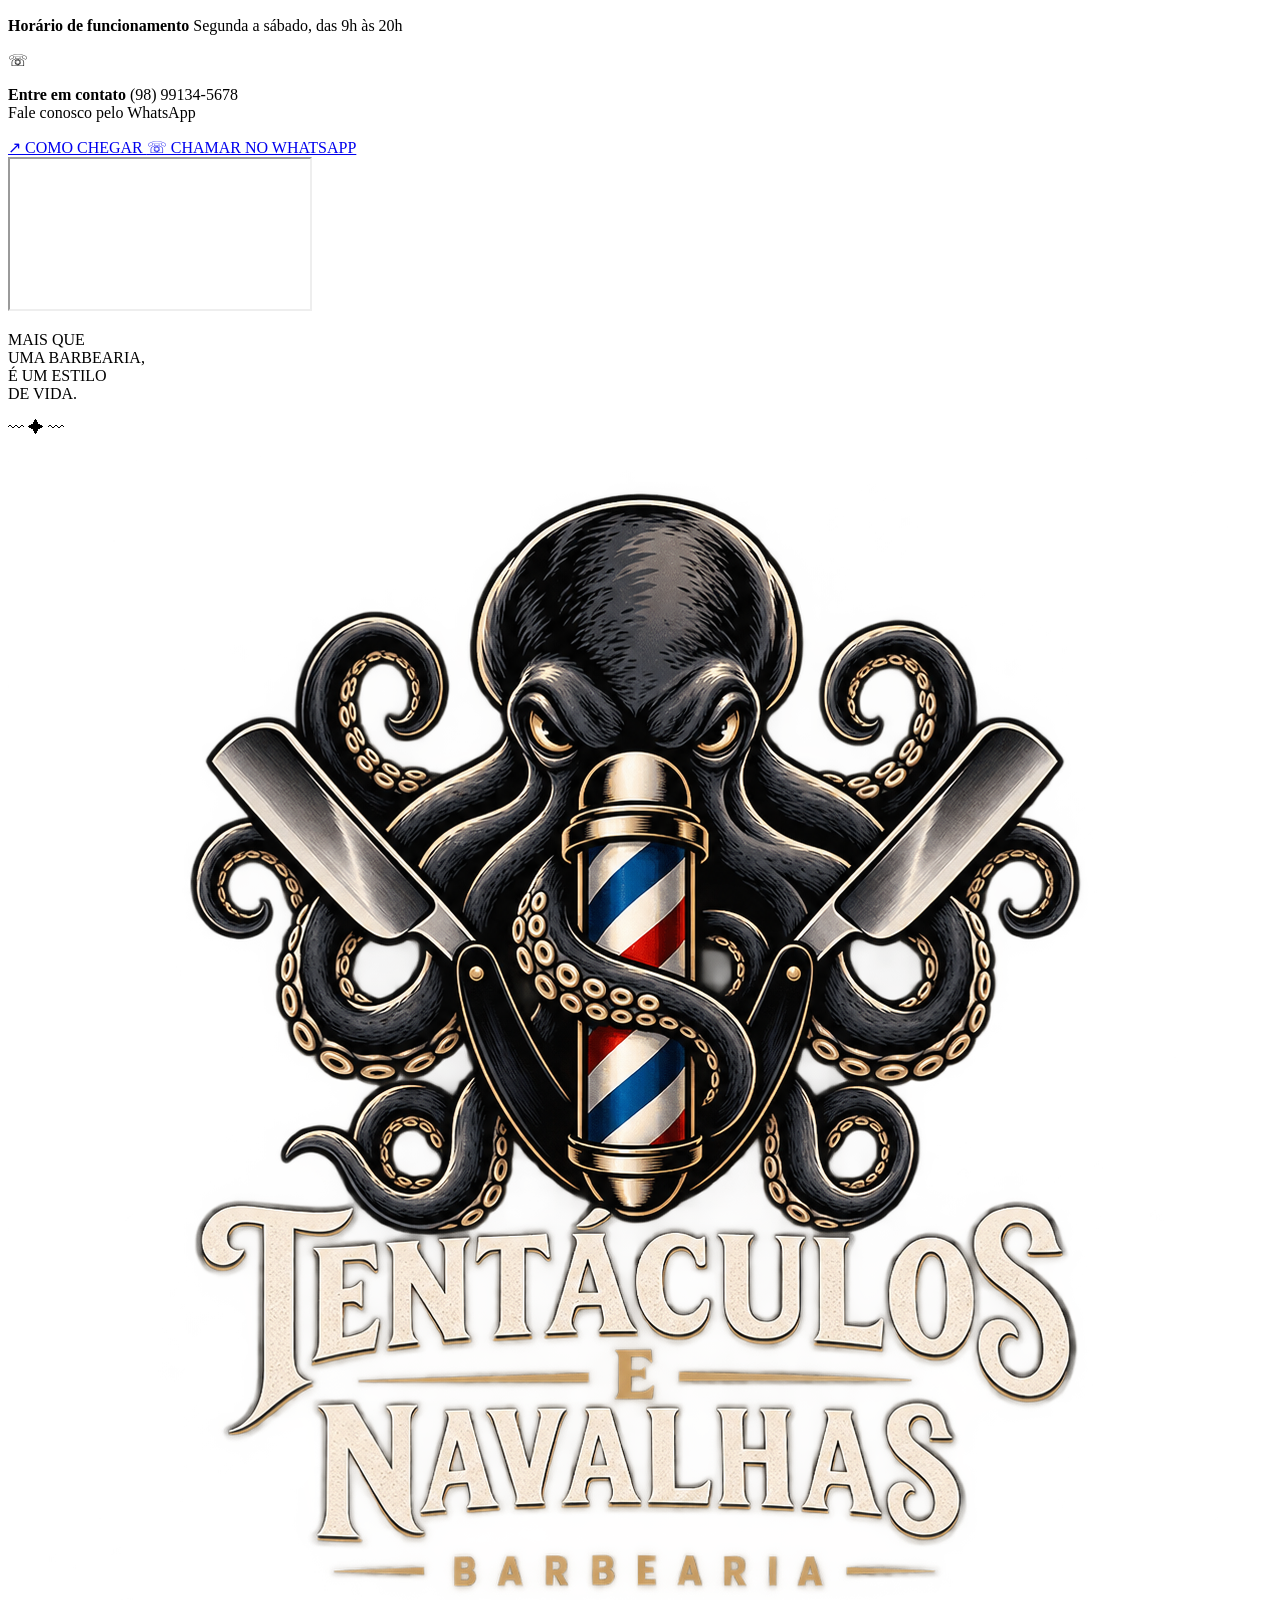
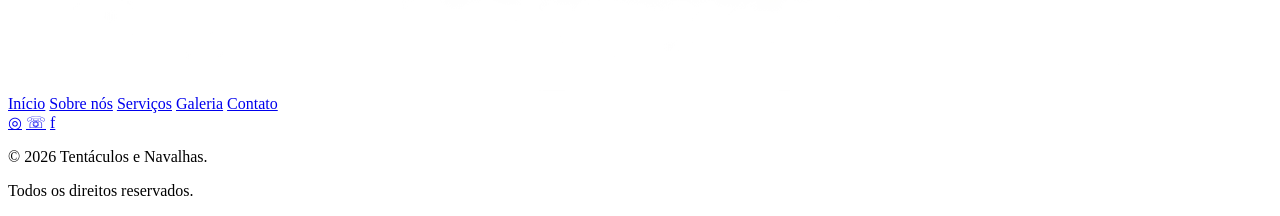
==== commit cbd9b51e: "terminei.." ====
--- a/index.html
+++ b/index.html
@@ -5,207 +5,342 @@
     <meta charset="UTF-8">
     <meta name="viewport" content="width=device-width, initial-scale=1.0">
     <title>barbearia</title>
-    <link rel="stylesheet" href="css/style.css">
-    <link rel="stylesheet"
-        href="https://fonts.googleapis.com/css2?family=Material+Symbols+Outlined:opsz,wght,FILL,GRAD@20..48,100..700,0..1,-50..200&icon_names=pin_drop" />
+<link rel="stylesheet" href="css/style.css">
 </head>
 
 <body>
-    <!---------------------------- inicio do cabecalho -------------------------->
-
-    <header>
-        <div class="logo"> <img src="IMG/logo.png" alt="tentaculos e navalhas"> </div>
-
-        <nav>
-
-            <a href="#inicio" class="ativo">Início</a>
-            <a href="#servicos" class="ativo">Serviços</a>
-            <a href="#" class="bar">Agendamento</a>
+<!---------------------------- inicio do cabecalho -------------------------->
+
+    <header class="cabecalho">   
+         <div class="logo">   <img src="IMG/logo.png" alt="tentaculos e navalhas">   </div>
+
+         <nav class="menu">
+              
+                <a href="#inicio" class="ativo">Início</a>
+                <a href="#cortes" class="bar">Serviços</a>
+                <a href="#localizacao" class="bar">contato</a>
         </nav>
 
-        <!--------------------------versao mobile------------------------>
-
-        <button class="menu-mobile">
-            <!-- procurar menun sanduiche icone-->
-        </button>
-        <!--------------------------versao mobile------------------------>
+    <!--------------------------versao mobile------------------------>
+ 
+            <button class="menu-mobile">
+                <!-- procurar menun sanduiche icone-->
+            </button>
+    <!--------------------------versao mobile------------------------>
 
     </header>
-    <!----------------------------- fim do cabecalho --------------------------->
-
-
-    <!------------------------ INICIO PARTE PRINCIPAL -------------------------->
+<!----------------------------- fim do cabecalho --------------------------->
+
+
+<!------------------------ INICIO PARTE PRINCIPAL -------------------------->
 
     <main>
-        <!--------------------------HERO------------------------>
+    <!--------------------------HERO------------------------>
         <section id="inicio" class="hero">
             <div class="hero-conteudo">
-
+                
                 <h1> SEU ESTILO. <span> SUAS REGRAS.</span></h1>
                 <P> Cortes modernos, clássicos e personalizados. <br> Aqui, o seu estilo é levado a sério.</P>
                 <br>
-                <a href="#agendamento" class="btn-agendar"> AGENDAR HORÁRIO </a>
+                <a href="https://wa.me/5598991345678" class="btn-agendar"> AGENDAR HORÁRIO </a>
             </div>=
         </section>
-        <!--------------------------fim HERO------------------------>
-
-        <!-------------------- icones de diferenciais --------------->
-        <section class="diferenciais">
-
-            <div class="diferencial">
-                <span class="icone">✂</span>
-                <h3>PROFISSIONAIS <br>QUALIFICADOS</h3>
-            </div>
-
-            <div class="diferencial">
-                <span class="icone">♛</span>
-                <h3>AMBIENTE <br>CONFORTÁVEL</h3>
-            </div>
-
-            <div class="diferencial">
-                <span class="icone">✦</span>
-                <h3>HIGIENE E <br>SEGURANÇA</h3>
-            </div>
-
-            <div class="diferencial">
-                <span class="icone">⚓</span>
-                <h3>ESTILO EM <br>TODOS OS DETALHES</h3>
-            </div>
+    <!--------------------------fim HERO------------------------> 
+
+    <!-------------------- icones de diferenciais --------------->      
+        <section class="diferenciais" id="diferenciais">
+
+            <article class="diferencial">
+                <span class="icone" aria-hidden="true">✂</span>
+                <h2>PROFISSIONAIS QUALIFICADOS</h2>
+                <p>Experiência e precisão em cada corte.</p>
+            </article>
+
+            <article class="diferencial">
+                <span class="icone" aria-hidden="true">♛</span>
+                <h2>AMBIENTE CONFORTÁVEL</h2>
+                <p>Seu momento de cuidado e estilo.</p>
+            </article>
+
+            <article class="diferencial">
+                <span class="icone" aria-hidden="true">✦</span>
+                <h2>HIGIENE E SEGURANÇA</h2>
+                <p>Cuidado com você em cada detalhe.</p>
+            </article>
+
+            <article class="diferencial">
+                <span class="icone" aria-hidden="true">⚓</span>
+                <h2>ESTILO E PERSONALIDADE</h2>
+                <p>Cortes que combinam com você.</p>
+            </article>
 
         </section>
-        <!-------------------- icones de diferenciais --------------->
-
-
-        <!--------------------    sessao de cortes     --------------->
-        <section id="cortes" class="cortes">
+    <!-------------------- icones de diferenciais --------------->  
+
+    
+    <!--------------------    sessao de cortes     --------------->  
+         <section class="cortes" id="cortes">
+
             <div class="cortes-titulo">
                 <div>
-                    <h2> NOSSOS CORTES</h2>
-                    <H3> ESCOLHA O SEU ESTILO</H3>
-                </div>
-
-                <a href="#agendamento" class="servicos"> VER TODOS OS SERVIÇOS <span>→</span></a>
-            </div>
+                    <p class="secao-etiqueta">NOSSO TRABALHO</p>
+                    <h2>NOSSOS CORTES</h2>
+                    <h3>ESCOLHA O SEU ESTILO</h3>
+                </div>
+
+              <a href="#localizacao" class="servicos">
+                    TEMOS OS MELHORES PROFISSIONAIS 
+                   
+                </a>
+            </div>
+      
 
             <div class="cortes-conteudo">
 
-
-                <article class="cortes-card">
-                    <!-- corte 1-->
-                    <img class="cortes_card-img" src="../singlePage/IMG/estilo2.jpg" alt="corte1">
-
-                    <div class="card-conteudo">
-                        <h4>BARBA</h4>
-                        <p>R$ 35,00</p>
-                    </div>
-
-                </article>
-
-                <article class="cortes-card">
-                    <!-- corte 2-->
-                    <img class="cortes_card-img" src="../singlePage/IMG/estilo3.jpg" alt="corte1">
-
-                    <div class="card-conteudo">
-                        <h4>TESOURA</h4>
-                        <p>R$ 45,00</p>
-                    </div>
-
-                </article>
-
-                <article class="cortes-card">
-                    <!-- corte 3-->
-                    <img class="cortes_card-img" src="../singlePage/IMG/stlilo1.jpg" alt="corte1">
-
-                    <div class="card-conteudo">
-                        <h4>DEGRADÊ COM DESENHO</h4>
-                        <p>R$ 50,00</p>
-                    </div>
-
-                </article>
-
-                <article class="cortes-card">
-                    <!-- corte 4-->
-                    <img class="cortes_card-img" src="../singlePage/IMG/estilo2.jpg" alt="corte1">
-
-                    <div class="card-conteudo">
-                        <h4>INFANTIL</h4>
-                        <p>R$ 30,00</p>
-                    </div>
-
-                </article>
-
-                <article class="cortes-card">
-                    <!-- corte 5-->
-                    <img class="cortes_card-img" src="../singlePage/IMG/estilo2.jpg" alt="corte1">
-
-                    <div class="card-conteudo">
-                        <h4>INFANTIL</h4>
-                        <p>R$ 30,00</p>
-                    </div>
-
-                </article>
+                <article class="cortes-card">
+                    <img
+                        class="cortes-card-img"
+                        src="IMG/barba.webp"
+                        alt="Corte de cabelo masculino"
+                        loading="lazy">
+
+                    <div class="card-conteudo">
+                        <div>
+                            <h3>BARBA</h3>
+                            <p>R$ 35,00</p>
+                        </div>
+                        <a href="#localizacao"
+                           class="card-seta"
+                           aria-label="Consultar serviço de barba">›</a>
+                    </div>
+                </article>
+
+
+                <article class="cortes-card">
+                    <img
+                        class="cortes-card-img"
+                        src="IMG/tesoura.webp"
+                        alt="Corte feito com tesoura"
+                        loading="lazy">
+
+                    <div class="card-conteudo">
+                        <div>
+                            <h3>TESOURA</h3>
+                            <p>R$ 45,00</p>
+                        </div>
+                        <a href="#localizacao"
+                           class="card-seta"
+                           aria-label="Consultar corte com tesoura">›</a>
+                    </div>
+                </article>
+
+
+                <article class="cortes-card">
+                    <img
+                        class="cortes-card-img"
+                        src="IMG/corte-degrade.webp"
+                        alt="Degradê com desenho personalizado"
+                        loading="lazy">
+
+                    <div class="card-conteudo">
+                        <div>
+                            <h3>DEGRADÊ COM DESENHO</h3>
+                            <p>R$ 50,00</p>
+                        </div>
+                        <a href="#localizacao"
+                           class="card-seta"
+                           aria-label="Consultar degradê com desenho">›</a>
+                    </div>
+                </article>
+
+
+                <article class="cortes-card">
+                    <img
+                        class="cortes-card-img"
+                        src="IMG/corte-infantil.jpg"
+                        alt="Corte de cabelo infantil"
+                        loading="lazy">
+
+                    <div class="card-conteudo">
+                        <div>
+                            <h3>INFANTIL</h3>
+                            <p>R$ 30,00</p>
+                        </div>
+                        <a href="#localizacao"
+                           class="card-seta"
+                           aria-label="Consultar corte infantil">›</a>
+                    </div>
+                </article>
+
+
+                <article class="cortes-card">
+                    <img
+                        class="cortes-card-img"
+                        src="IMG/estilo2.jpg"
+                        alt="Corte masculino personalizado"
+                        loading="lazy">
+
+                    <div class="card-conteudo">
+                        <div>
+                            <h3>CORTE MASCULINO</h3>
+                            <p>R$ 40,00</p>
+                        </div>
+                        <a href="#localizacao"
+                           class="card-seta"
+                           aria-label="Consultar corte masculino">›</a>
+                    </div>
+                </article>
+
+            </div>
 
         </section>
-        <!--------------------     fim de cortes        --------------->
-
-
-
-        <!--------------------     inicio localizacao       --------------->
-
-        <section id="localizacao" class="localizacao">
-
-            <div class="info">
-                <div class="info_icon">
-                    <span class="material-symbols-outlined">pin_drop</span>
-                    <div class=" info-titulo">
-                        <h2> NOSSO ENDEREÇO</h2>
-                        <p> Estamos pronto para te receber!</p>
-                    </div>
-                </div>
-
-                <div class=" txt-end">
-                    <p> <span class="material-symbols-outlined">pin_drop</span> Avenida dos Holandeses, 1000 - Calhau.</p>
-
-                </div>
-                <p>Entre em contato conosco para agendar seu corte ou tirar dúvidas.</p>
-
-                <a href="https://wa.me" target="_blank" class="contato-btn"> <img src="../singlePage/IMG/zap.gif"> </a>
-
-            </div>
-
-
-            <div class="mapa">
+    <!--------------------     fim de cortes        --------------->                
+
+
+
+    <!--------------------     inicio localizacao       --------------->   
+        <section class="localizacao" id="localizacao">
+
+            <!-- INFORMAÇÕES -->
+            <div class="localizacao-texto">
+
+                <div class="localizacao-titulo">
+                    <span class="icone-local titulo-icone"
+                          aria-hidden="true">⌖</span>
+
+                    <div>
+                        <p class="secao-etiqueta">ESTAMOS POR AQUI</p>
+                        <h2>ENCONTRE NOSSO<br>TERRITÓRIO</h2>
+                        <p>Estamos prontos para te receber!</p>
+                    </div>
+                </div>
+
+
+                <div class="detalhes-localizacao">
+                    <span class="icone-local" aria-hidden="true">📍</span>
+                    <p>
+                        <strong>Nosso endereço</strong>
+                        Avenida dos Holandeses, 1000, Calhau
+                        <br>São Luís - MA
+                    </p>
+                </div>
+
+
+                <div class="detalhes-localizacao">
+                    <span class="icone-local" aria-hidden="true">◷</span>
+                    <p>
+                        <strong>Horário de funcionamento</strong>
+                        Segunda a sábado, das 9h às 20h
+                    </p>
+                </div>
+
+
+                <div class="detalhes-localizacao">
+                    <span class="icone-local" aria-hidden="true">☏</span>
+                    <p>
+                        <strong>Entre em contato</strong>
+                        (98) 99134-5678
+                        <br>Fale conosco pelo WhatsApp
+                    </p>
+                </div>
+
+
+                <div class="localizacao-botoes">
+
+                    <a
+                        href="https://www.google.com/maps/dir/?api=1&destination=Av.%20dos%20Holandeses%2C%201000%2C%20Calhau%2C%20S%C3%A3o%20Lu%C3%ADs%20-%20MA"
+                        target="_blank"
+                        rel="noopener noreferrer"
+                        class="btn-mapa">
+                        ↗ COMO CHEGAR
+                    </a>
+
+                    <a
+                        href="https://wa.me/5598991345678"
+                        target="_blank"
+                        rel="noopener noreferrer"
+                        class="btn-whatsapp">
+                        ☏ CHAMAR NO WHATSAPP
+                    </a>
+
+                </div>
+
+            </div>
+
+
+            <!-- MAPA DO GOOGLE -->
+            <div class="localizacao-mapa">
                 <iframe
+                    title="Mapa da localização da Tentáculos e Navalhas"
                     src="https://www.google.com/maps/embed?pb=!1m18!1m12!1m3!1d3986.0465595892997!2d-44.26056442416374!3d-2.4915370974870865!2m3!1f0!2f0!3f0!3m2!1i1024!2i768!4f13.1!3m3!1m2!1s0x7f68d926e5c6bcd%3A0x4a7966e46d6c78d1!2sAv.%20dos%20Holandeses%2C%201000%20-%20Calhau%2C%20S%C3%A3o%20Lu%C3%ADs%20-%20MA%2C%2065071-380!5e0!3m2!1spt-BR!2sbr!4v1791411402357!5m2!1spt-BR!2sbr"
-                    width="400" height="300" style="border:0;" allowfullscreen="" loading="lazy"
-                    referrerpolicy="strict-origin-when-cross-origin"></iframe>
-
-                
-            </div>
-            <div class="frase-final"></div>
-
+                    loading="lazy"
+                    referrerpolicy="no-referrer-when-downgrade"
+                    allowfullscreen>
+                </iframe>
+            </div>
+
+
+            <!-- FRASE DA MARCA -->
+            <div class="localizacao-frase">
+                <p>
+                    MAIS QUE<br>
+                    UMA BARBEARIA,<br>
+                    <span>É UM ESTILO<br>DE VIDA.</span>
+                </p>
+
+                <div class="frase-linha"></div>
+                <span class="frase-decoracao" aria-hidden="true">〰 ✦ 〰</span>
+            </div>
 
         </section>
-
-        <!--------------------     fim   localizacao        --------------->
-
-
-
-
-
-
-
-
-
-
-
-
-
+    
+    <!--------------------     fim   localizacao        --------------->                
+            
+    
 
     </main>
 
-    <!------------------------- FINAL PARTE PRINCIPAL -------------------------->
+<!------------------------- FINAL PARTE PRINCIPAL -------------------------->
 
 </body>
 
+    <footer class="rodape">
+
+        <a href="#inicio" class="rodape-logo">
+            <img src="IMG/logo.png"
+                 alt="Tentáculos e Navalhas Barbearia">
+        </a>
+
+        <nav class="rodape-menu" aria-label="Navegação do rodapé">
+            <a href="#inicio">Início</a>
+            <a href="#diferenciais">Sobre nós</a>
+            <a href="#cortes">Serviços</a>
+            <a href="#galeria">Galeria</a>
+            <a href="#localizacao">Contato</a>
+        </nav>
+
+        <div class="rodape-redes">
+            <a href="https://www.instagram.com/"
+               target="_blank"
+               rel="noopener noreferrer"
+               aria-label="Instagram">◎</a>
+
+            <a href="https://wa.me/5598991345678"
+               target="_blank"
+               rel="noopener noreferrer"
+               aria-label="WhatsApp">☏</a>
+
+            <a href="https://www.facebook.com/"
+               target="_blank"
+               rel="noopener noreferrer"
+               aria-label="Facebook">f</a>
+        </div>
+
+        <div class="rodape-copy">
+            <p>&copy; <span id="ano">2026</span> Tentáculos e Navalhas.</p>
+            <p>Todos os direitos reservados.</p>
+        </div>
+
+    </footer>
+
 </html>
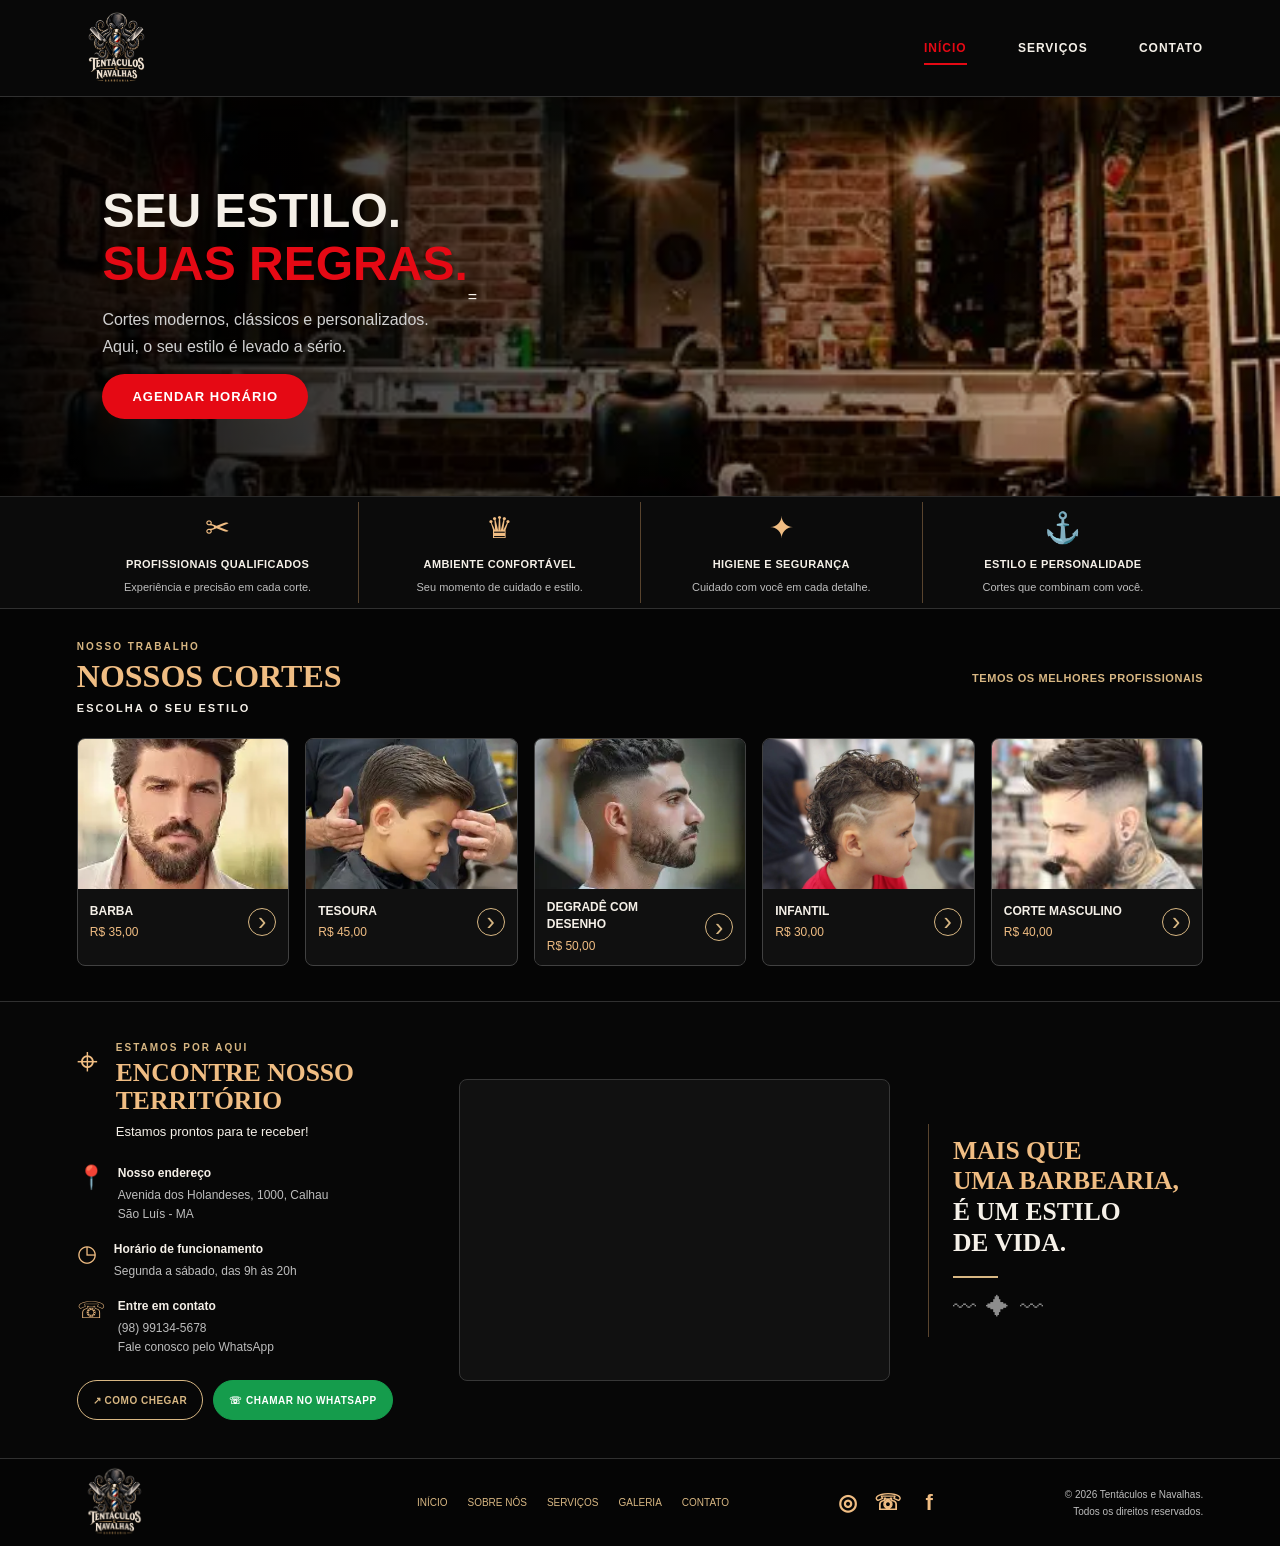
==== commit 769f8f7c: "Fix stylesheet link case sensitivity" ====
--- a/index.html
+++ b/index.html
@@ -5,11 +5,13 @@
     <meta charset="UTF-8">
     <meta name="viewport" content="width=device-width, initial-scale=1.0">
     <title>barbearia</title>
-<link rel="stylesheet" href="css/style.css">
+    <link rel="stylesheet" href="CSS/style.css">
+    <link rel="stylesheet"
+        href="https://fonts.googleapis.com/css2?family=Material+Symbols+Outlined:opsz,wght,FILL,GRAD@20..48,100..700,0..1,-50..200&icon_names=pin_drop" />
 </head>
 
 <body>
-<!---------------------------- inicio do cabecalho -------------------------->
+    <!---------------------------- inicio do cabecalho -------------------------->
 
     <header class="cabecalho">   
          <div class="logo">   <img src="IMG/logo.png" alt="tentaculos e navalhas">   </div>
@@ -21,31 +23,31 @@
                 <a href="#localizacao" class="bar">contato</a>
         </nav>
 
-    <!--------------------------versao mobile------------------------>
- 
-            <button class="menu-mobile">
-                <!-- procurar menun sanduiche icone-->
-            </button>
-    <!--------------------------versao mobile------------------------>
+        <!--------------------------versao mobile------------------------>
+
+        <button class="menu-mobile">
+            <!-- procurar menun sanduiche icone-->
+        </button>
+        <!--------------------------versao mobile------------------------>
 
     </header>
-<!----------------------------- fim do cabecalho --------------------------->
-
-
-<!------------------------ INICIO PARTE PRINCIPAL -------------------------->
+    <!----------------------------- fim do cabecalho --------------------------->
+
+
+    <!------------------------ INICIO PARTE PRINCIPAL -------------------------->
 
     <main>
-    <!--------------------------HERO------------------------>
+        <!--------------------------HERO------------------------>
         <section id="inicio" class="hero">
             <div class="hero-conteudo">
-                
+
                 <h1> SEU ESTILO. <span> SUAS REGRAS.</span></h1>
                 <P> Cortes modernos, clássicos e personalizados. <br> Aqui, o seu estilo é levado a sério.</P>
                 <br>
                 <a href="https://wa.me/5598991345678" class="btn-agendar"> AGENDAR HORÁRIO </a>
             </div>=
         </section>
-    <!--------------------------fim HERO------------------------> 
+        <!--------------------------fim HERO------------------------>
 
     <!-------------------- icones de diferenciais --------------->      
         <section class="diferenciais" id="diferenciais">
@@ -75,7 +77,7 @@
             </article>
 
         </section>
-    <!-------------------- icones de diferenciais --------------->  
+        <!-------------------- icones de diferenciais --------------->
 
     
     <!--------------------    sessao de cortes     --------------->  
@@ -194,7 +196,7 @@
             </div>
 
         </section>
-    <!--------------------     fim de cortes        --------------->                
+        <!--------------------     fim de cortes        --------------->
 
 
 
@@ -300,7 +302,7 @@
 
     </main>
 
-<!------------------------- FINAL PARTE PRINCIPAL -------------------------->
+    <!------------------------- FINAL PARTE PRINCIPAL -------------------------->
 
 </body>
 
@@ -343,4 +345,4 @@
 
     </footer>
 
-</html>+</html>
--- a/CSS/style.css
+++ b/CSS/style.css
@@ -0,0 +1,1133 @@
+/* ==================================================
+   1. RESET E CONFIGURAÇÕES GERAIS
+================================================== */
+
+:root {
+    --preto: #050505;
+    --preto-suave: #0b0b0b;
+    --card: #101010;
+    --creme: #f5f0e8;
+    --dourado: #d8b783;
+    --dourado-claro: #f0bd83;
+    --vermelho: #e50914;
+    --cinza: #bdbdbd;
+    --borda: #303030;
+    --largura: 1400px;
+}
+
+* {
+    margin: 0;
+    padding: 0;
+    box-sizing: border-box;
+}
+
+html {
+    scroll-behavior: smooth;
+    scroll-padding-top: 90px;
+}
+
+body {
+    min-width: 320px;
+    background-color: var(--preto);
+    color: var(--creme);
+    font-family: Arial, Helvetica, sans-serif;
+    line-height: 1.5;
+    overflow-x: hidden;
+}
+
+img {
+    display: block;
+    max-width: 100%;
+}
+
+a {
+    color: inherit;
+}
+
+button,
+a {
+    -webkit-tap-highlight-color: transparent;
+}
+
+button {
+    font: inherit;
+}
+
+section {
+    scroll-margin-top: 80px;
+}
+
+
+/* ---------------------------------------- inicio cabeçalho --------------------------------------*/
+
+/* ==================================================
+   1. RESET E CONFIGURAÇÕES GERAIS
+================================================== */
+
+:root {
+    --preto: #050505;
+    --preto-suave: #0b0b0b;
+    --card: #101010;
+    --creme: #f5f0e8;
+    --dourado: #d8b783;
+    --dourado-claro: #f0bd83;
+    --vermelho: #e50914;
+    --cinza: #bdbdbd;
+    --borda: #303030;
+    --largura: 1400px;
+}
+
+* {
+    margin: 0;
+    padding: 0;
+    box-sizing: border-box;
+}
+
+html {
+    scroll-behavior: smooth;
+    scroll-padding-top: 90px;
+}
+
+body {
+    min-width: 320px;
+    background-color: var(--preto);
+    color: var(--creme);
+    font-family: Arial, Helvetica, sans-serif;
+    line-height: 1.5;
+    overflow-x: hidden;
+}
+
+img {
+    display: block;
+    max-width: 100%;
+}
+
+a {
+    color: inherit;
+}
+
+button,
+a {
+    -webkit-tap-highlight-color: transparent;
+}
+
+button {
+    font: inherit;
+}
+
+section {
+    scroll-margin-top: 80px;
+}
+
+
+/* ==================================================
+   2. CABEÇALHO
+================================================== */
+
+.cabecalho {
+    position: relative;
+    z-index: 100;
+    display: flex;
+    align-items: center;
+    justify-content: space-between;
+    gap: 30px;
+
+    min-height: 50px;
+    padding: 8px clamp(20px, 6vw, 90px);
+
+    background-color: #080808;
+    border-bottom: 1px solid var(--borda);
+}
+
+.logo {
+    display: block;
+    flex-shrink: 0;
+}
+
+.logo img {
+    width: 79px;
+    height: auto;
+    margin-top: 1.2px;
+}
+
+.menu {
+    display: flex;
+    align-items: center;
+    justify-content: center;
+    gap: clamp(20px, 4vw, 55px);
+}
+
+.menu a {
+    position: relative;
+    padding: 10px 0;
+
+    color: var(--creme);
+    text-decoration: none;
+    text-transform: uppercase;
+    letter-spacing: 1px;
+    font-size: 12px;
+    font-weight: 700;
+
+    transition: color 0.3s ease;
+}
+
+.menu a::after {
+    content: "";
+    position: absolute;
+    left: 0;
+    bottom: 2px;
+
+    width: 0;
+    height: 2px;
+    background-color: var(--vermelho);
+
+    transition: width 0.3s ease;
+}
+
+.menu a:hover,
+.menu a.ativo {
+    color: var(--vermelho);
+}
+
+.menu a:hover::after,
+.menu a.ativo::after {
+    width: 100%;
+}
+
+.menu-mobile {
+    display: none;
+    width: 44px;
+    height: 44px;
+
+    align-items: center;
+    justify-content: center;
+    flex-direction: column;
+    gap: 6px;
+
+    border: 1px solid #292929;
+    border-radius: 6px;
+    background: transparent;
+    cursor: pointer;
+}
+
+.menu-mobile span {
+    width: 22px;
+    height: 2px;
+    background-color: var(--dourado);
+    transition: transform 0.3s ease, opacity 0.3s ease;
+}
+
+/* ------------------------------------------ fim cabeçalho ---------------------------------------*/
+
+
+
+/* ------------------------------------------ INICIO MAIN ----------------------------------------*/
+
+    /* ---------------  inicio HERO  -----------------*/
+    .hero {
+        min-height: 400px;
+        display: flex;
+        align-items: center;
+        padding: 40px 8%;
+
+        background-image: 
+            linear-gradient(
+                to right, 
+                rgba(0,0,0,0.95),
+                rgba(0,0,0,0.55),
+                rgba(0,0,0,0.15)
+        ), 
+        url("../IMG/hero3.webp");
+
+          /* */
+        background-size: cover;
+        background-position: center;
+        background-repeat: no-repeat;
+
+        border-bottom: 1px solid #292929;
+    }
+       /* ----------------   titulo   -----------------*/
+
+            .hero h1{
+                color: #f5f0e8;
+                font-size: 48px;
+                font-weight: 900;
+                line-height: 1.1;
+            }
+            /*efeito da cor no texto*/
+            .hero h1 span{
+                display: block;
+                color:#e50914
+            }
+        /* ----------------  fim titulo   -----------------*/
+
+        /* ----------------   paragrafo   -----------------*/
+
+            .hero p {
+                color: #d0d0d0;
+                font-size: 16px;
+                line-height: 1.7;
+                margin-top: 15px;
+                max-width: 450;
+            }
+        /* ---------------  fim paragrafo  ----------------*/
+
+        /* ----------------     BOTAO      -----------------*/
+
+            .btn-agendar{
+                display: inline block;
+                margin-top: 25px;
+                padding: 15px 30px;
+
+                background-color: #e50914;
+                color: #ffffff;
+
+                text-decoration: none;
+                font-size: 13px;
+                font-weight: bold;
+                letter-spacing: 1px;
+
+                border-radius: 30px;
+                transition: 0.3s;
+            }
+
+                    /* ---animacao ao passar o cursor---*/
+                        .btn-agendar:hover {
+                            background-color: #b80710;
+                            transform: scale(1.05);
+                        }
+        /* ----------------    fim BOTAO     ----------------*/
+
+    /* ----------------   fim HERO   -----------------*/
+
+
+    /* ----------------   sessao diferenciais   -----------------*/
+
+
+.diferenciais {
+    display: grid;
+    grid-template-columns: repeat(4, minmax(0, 1fr));
+
+    padding: 5px clamp(16px, 6vw, 90px);
+    background-color: var(--preto-suave);
+
+    border-bottom: 1px solid var(--borda);
+}
+
+.diferencial {
+    display: flex;
+    flex-direction: column;
+    align-items: center;
+    justify-content: center;
+
+    min-width: 0;
+    padding: 8px 18px;
+    text-align: center;
+}
+
+.diferencial + .diferencial {
+    border-left: 1px solid #59442e;
+}
+
+.diferencial .icone {
+    display: block;
+    margin-bottom: 10px;
+
+    color: var(--dourado-claro);
+    font-size: 30px;
+    line-height: 1.2;
+
+    transition: transform 0.3s ease;
+}
+
+.diferencial:hover .icone {
+    transform: translateY(-4px);
+}
+
+.diferencial h2 {
+    color: var(--creme);
+    font-size: 11px;
+    line-height: 1.5;
+    letter-spacing: 0.4px;
+}
+
+.diferencial p {
+    max-width: 210px;
+    margin-top: 6px;
+
+    color: var(--cinza);
+    font-size: 11px;
+    line-height: 1.5;
+}
+
+    /* ----------------   fim diferenciais   -----------------*/
+
+
+
+    /* ----------------     sessao cortes    -----------------*/
+
+.cortes {
+    position: relative;
+    isolation: isolate;
+    padding: 30px clamp(18px, 6vw, 90px) 35px;
+
+    background:
+        linear-gradient(rgba(5, 5, 5, 0.95), rgba(5, 5, 5, 0.96)),
+        url("../IMG/tentaculos.png") left center / 220px auto no-repeat,
+        var(--preto);
+
+    border-bottom: 1px solid var(--borda);
+}
+
+.cortes-titulo {
+    display: flex;
+    align-items: center;
+    justify-content: space-between;
+    gap: 24px;
+
+    margin-bottom: 22px;
+}
+
+.secao-etiqueta {
+    margin-bottom: 4px;
+    color: var(--dourado);
+    font-size: 10px;
+    font-weight: bold;
+    letter-spacing: 2px;
+}
+
+.cortes-titulo h2,
+.galeria-titulo h2 {
+    color: var(--dourado-claro);
+    font-family: Georgia, "Times New Roman", serif;
+    font-size: clamp(24px, 2.5vw, 32px);
+    line-height: 1.15;
+}
+
+.cortes-titulo h3 {
+    margin-top: 5px;
+    color: var(--creme);
+    font-size: 11px;
+    letter-spacing: 2px;
+}
+
+.servicos {
+    display: inline-flex;
+    align-items: center;
+    gap: 9px;
+    flex-shrink: 0;
+
+    padding: 10px 0;
+
+    color: var(--dourado);
+    text-decoration: none;
+    font-size: 11px;
+    font-weight: bold;
+    letter-spacing: 0.6px;
+
+    transition: color 0.3s ease;
+}
+
+.servicos span {
+    display: inline-block;
+    font-size: 20px;
+    transition: transform 0.3s ease;
+}
+
+.servicos:hover {
+    color: var(--vermelho);
+}
+
+.servicos:hover span {
+    transform: translateX(5px);
+}
+
+
+/* CARDS DOS CORTES */
+
+.cortes-conteudo {
+    display: grid;
+    grid-template-columns: repeat(5, minmax(0, 1fr));
+    gap: 16px;
+}
+
+.cortes-card {
+    min-width: 0;
+    overflow: hidden;
+
+    background-color: var(--card);
+    border: 1px solid #414141;
+    border-radius: 8px;
+
+    transition:
+        border-color 0.3s ease,
+        transform 0.3s ease;
+}
+
+.cortes-card:hover {
+    border-color: var(--dourado);
+    transform: translateY(-4px);
+}
+
+.cortes-card-img {
+    display: block;
+    width: 100%;
+    height: 150px;
+
+    object-fit: cover;
+    object-position: center;
+
+    transition: transform 0.4s ease;
+}
+
+.cortes-card:hover .cortes-card-img {
+    transform: scale(1.04);
+}
+
+.card-conteudo {
+    position: relative;
+    display: flex;
+    align-items: center;
+    justify-content: space-between;
+    gap: 8px;
+
+    min-height: 65px;
+    padding: 10px 12px;
+    background-color: #101010;
+}
+
+.card-conteudo h3 {
+    color: var(--creme);
+    font-size: 12px;
+    line-height: 1.4;
+}
+
+.card-conteudo p {
+    margin-top: 4px;
+    color: var(--dourado-claro);
+    font-size: 12px;
+}
+
+.card-seta {
+    display: flex;
+    flex-shrink: 0;
+    align-items: center;
+    justify-content: center;
+
+    width: 28px;
+    height: 28px;
+
+    border: 1px solid var(--dourado);
+    border-radius: 50%;
+
+    color: var(--dourado);
+    text-decoration: none;
+    font-size: 25px;
+    line-height: 1;
+
+    transition:
+        color 0.3s ease,
+        background-color 0.3s ease;
+}
+
+.card-seta:hover {
+    color: var(--preto);
+    background-color: var(--dourado);
+}
+
+
+    /* ----------------      fim cortes      -----------------*/
+
+
+    
+    /* ----------------      inicio localizacao      -----------------*/
+
+.localizacao {
+    position: relative;
+    isolation: isolate;
+
+    display: grid;
+    grid-template-columns: minmax(0, 1fr) minmax(0, 1.25fr) minmax(0, 0.8fr);
+    align-items: center;
+    gap: clamp(20px, 3vw, 42px);
+
+    padding: 38px clamp(18px, 6vw, 90px);
+
+    background-color: #070707;
+    border-bottom: 1px solid var(--borda);
+}
+
+.localizacao::before {
+    content: "";
+    position: absolute;
+    z-index: -1;
+    inset: 0 auto 0 0;
+
+    width: clamp(55px, 9vw, 130px);
+
+    background-image: url("../IMG/tentaculos.png");
+    background-size: cover;
+    background-position: left center;
+    background-repeat: no-repeat;
+
+    opacity: 0.25;
+    pointer-events: none;
+}
+
+.localizacao-texto {
+    min-width: 0;
+}
+
+.localizacao-titulo {
+    display: flex;
+    align-items: flex-start;
+    gap: 14px;
+
+    margin-bottom: 22px;
+}
+
+.titulo-icone {
+    font-size: 37px !important;
+    line-height: 1;
+}
+
+.localizacao-titulo h2 {
+    color: var(--dourado-claro);
+    font-family: Georgia, "Times New Roman", serif;
+    font-size: clamp(20px, 2vw, 27px);
+    line-height: 1.1;
+}
+
+.localizacao-titulo div > p:last-child {
+    margin-top: 7px;
+    color: var(--creme);
+    font-size: 13px;
+}
+
+.detalhes-localizacao {
+    display: flex;
+    align-items: flex-start;
+    gap: 12px;
+
+    margin-bottom: 15px;
+}
+
+.icone-local {
+    flex-shrink: 0;
+    min-width: 25px;
+
+    color: var(--dourado-claro);
+    font-size: 23px;
+    line-height: 1.2;
+}
+
+.detalhes-localizacao p {
+    color: var(--cinza);
+    font-size: 12px;
+    line-height: 1.65;
+    overflow-wrap: anywhere;
+}
+
+.detalhes-localizacao strong {
+    display: block;
+    margin-bottom: 2px;
+    color: var(--creme);
+    font-size: 12px;
+}
+
+.localizacao-botoes {
+    display: flex;
+    flex-wrap: wrap;
+    gap: 10px;
+    margin-top: 22px;
+}
+
+.btn-mapa,
+.btn-whatsapp {
+    display: inline-flex;
+    align-items: center;
+    justify-content: center;
+    gap: 7px;
+
+    min-height: 40px;
+    padding: 10px 15px;
+
+    border-radius: 25px;
+    text-decoration: none;
+    text-align: center;
+    font-size: 10px;
+    font-weight: bold;
+    letter-spacing: 0.5px;
+
+    transition:
+        background-color 0.3s ease,
+        color 0.3s ease,
+        border-color 0.3s ease;
+}
+
+.btn-mapa {
+    border: 1px solid var(--dourado);
+    color: var(--dourado);
+}
+
+.btn-mapa:hover {
+    background-color: var(--dourado);
+    color: var(--preto);
+}
+
+.btn-whatsapp {
+    border: 1px solid #159c4c;
+    background-color: #159c4c;
+    color: #fff;
+}
+
+.btn-whatsapp:hover {
+    border-color: #117b3c;
+    background-color: #117b3c;
+}
+
+
+/* MAPA */
+
+.localizacao-mapa {
+    min-width: 0;
+    width: 100%;
+    overflow: hidden;
+
+    border: 1px solid #373737;
+    border-radius: 8px;
+    background-color: #111;
+}
+
+.localizacao-mapa iframe {
+    display: block;
+    width: 100%;
+    height: 300px;
+    border: 0;
+}
+
+
+/* FRASE DE MARCA */
+
+.localizacao-frase {
+    min-width: 0;
+    padding: 12px 0 12px 24px;
+    border-left: 1px solid #59442e;
+}
+
+.localizacao-frase p {
+    color: var(--dourado-claro);
+    font-family: Georgia, "Times New Roman", serif;
+    font-size: clamp(19px, 2vw, 27px);
+    font-weight: bold;
+    line-height: 1.2;
+}
+
+.localizacao-frase p span {
+    color: var(--creme);
+}
+
+.frase-linha {
+    width: 45px;
+    height: 2px;
+    margin-top: 18px;
+    background-color: var(--dourado);
+}
+
+.frase-decoracao {
+    display: block;
+    margin-top: 12px;
+    color: #8d8d8d;
+    font-size: 23px;
+    letter-spacing: 2px;
+}
+
+    
+    /* ----------------       fim localizacao        -----------------*/
+
+
+
+/* -------------------------------------------- FIM MAIN -----------------------------------------*/
+
+
+
+/* -------------------------------------------- INICIO RODAPE -----------------------------------------*/
+
+.rodape {
+    display: grid;
+    grid-template-columns: minmax(130px, 1fr) 2fr auto minmax(150px, 1fr);
+    align-items: center;
+    gap: 25px;
+
+    padding: 6px clamp(18px, 6vw, 90px);
+    background-color: #050505;
+}
+
+.rodape-logo {
+    display: inline-block;
+}
+
+.rodape-logo img {
+    width: 75px;
+    height: auto;
+}
+
+.rodape-menu {
+    display: flex;
+    flex-wrap: wrap;
+    align-items: center;
+    justify-content: center;
+    gap: 10px 20px;
+}
+
+.rodape-menu a {
+    color: var(--dourado);
+    text-decoration: none;
+    text-transform: uppercase;
+    font-size: 10px;
+    transition: color 0.3s ease;
+}
+
+.rodape-menu a:hover {
+    color: var(--vermelho);
+}
+
+.rodape-redes {
+    display: flex;
+    align-items: center;
+    gap: 14px;
+}
+
+.rodape-redes a {
+    display: flex;
+    align-items: center;
+    justify-content: center;
+
+    width: 27px;
+    height: 27px;
+
+    color: var(--dourado-claro);
+    text-decoration: none;
+    font-size: 22px;
+    font-weight: bold;
+
+    transition: color 0.3s ease;
+}
+
+.rodape-redes a:hover {
+    color: var(--vermelho);
+}
+
+.rodape-copy {
+    color: var(--cinza);
+    text-align: right;
+    font-size: 10px;
+    line-height: 1.7;
+}
+
+
+
+
+
+/* -------------------------------------------- FIM  RODAPE -----------------------------------------*/
+
+
+
+
+/* -------------------------------------------- MOBILE  -----------------------------------------*
+
+
+
+
+/* ==================================================
+    TABLETS
+================================================== */
+
+@media (max-width: 1050px) {
+
+    .cabecalho {
+        padding-right: 25px;
+        padding-left: 25px;
+        gap: 20px;
+    }
+
+    .menu {
+        gap: 22px;
+    }
+
+    .diferenciais {
+        padding-right: 20px;
+        padding-left: 20px;
+    }
+
+    .cortes {
+        padding-right: 25px;
+        padding-left: 25px;
+    }
+
+    .cortes-conteudo {
+        grid-template-columns: repeat(3, minmax(0, 1fr));
+    }
+
+    .cortes-card-img {
+        height: 175px;
+    }
+
+    .localizacao {
+        grid-template-columns: repeat(2, minmax(0, 1fr));
+        padding-right: 25px;
+        padding-left: 25px;
+    }
+
+    .localizacao-frase {
+        grid-column: 1 / -1;
+        padding: 20px 0 0;
+        border-left: 0;
+        border-top: 1px solid #59442e;
+    }
+
+    .localizacao-frase p br {
+        display: none;
+    }
+
+    .rodape {
+        grid-template-columns: 1fr 2fr;
+    }
+
+    .rodape-redes {
+        justify-content: flex-start;
+    }
+
+    .rodape-copy {
+        text-align: left;
+    }
+}
+
+/* ==================================================
+   CELULARES
+================================================== */
+
+@media (max-width: 700px) {
+
+    html {
+        scroll-padding-top: 75px;
+    }
+
+    .cabecalho {
+        min-height: 72px;
+        padding: 8px 18px;
+    }
+
+    .logo img {
+        width: 100px;
+    }
+
+    .menu-mobile {
+        display: flex;
+    }
+
+    .menu {
+        position: absolute;
+        top: 100%;
+        left: 0;
+        right: 0;
+
+        display: none;
+        flex-direction: column;
+        align-items: stretch;
+        gap: 0;
+
+        padding: 10px 20px 18px;
+        background-color: #080808;
+        border-bottom: 1px solid var(--borda);
+        box-shadow: 0 12px 20px rgba(0, 0, 0, 0.35);
+    }
+
+    .menu.aberto {
+        display: flex;
+    }
+
+    .menu a {
+        padding: 14px 5px;
+        border-bottom: 1px solid #202020;
+    }
+
+    .menu a::after {
+        display: none;
+    }
+
+    .menu-mobile[aria-expanded="true"] span:first-child {
+        transform: translateY(8px) rotate(45deg);
+    }
+
+    .menu-mobile[aria-expanded="true"] span:nth-child(2) {
+        opacity: 0;
+    }
+
+    .menu-mobile[aria-expanded="true"] span:last-child {
+        transform: translateY(-8px) rotate(-45deg);
+    }
+
+
+    /* HERO MOBILE */
+
+    .hero {
+        min-height: 390px;
+        padding: 45px 22px;
+
+        background-image:
+            linear-gradient(
+                90deg,
+                rgba(0, 0, 0, 0.94),
+                rgba(0, 0, 0, 0.68)
+            ),
+            url("../IMG/hero3.webp");
+
+        background-position: center;
+    }
+
+    .hero::before {
+        width: 75px;
+        opacity: 0.23;
+    }
+
+    .hero-etiqueta {
+        font-size: 9px;
+        letter-spacing: 2px;
+    }
+
+    .hero h1 {
+        font-size: clamp(35px, 9vw, 48px);
+    }
+
+    .hero-descricao {
+        max-width: 350px;
+        font-size: 14px;
+    }
+
+    .btn-agendar {
+        padding: 14px 20px;
+        font-size: 11px;
+    }
+
+
+    /* DIFERENCIAIS MOBILE */
+
+    .diferenciais {
+        grid-template-columns: repeat(2, minmax(0, 1fr));
+        padding: 12px;
+    }
+
+    .diferencial {
+        padding: 18px 10px;
+    }
+
+    .diferencial + .diferencial {
+        border-left: 0;
+    }
+
+    .diferencial:nth-child(even) {
+        border-left: 1px solid #59442e;
+    }
+
+    .diferencial:nth-child(n + 3) {
+        border-top: 1px solid #59442e;
+    }
+
+    .diferencial .icone {
+        margin-bottom: 8px;
+        font-size: 27px;
+    }
+
+    .diferencial h2 {
+        font-size: 10px;
+    }
+
+    .diferencial p {
+        font-size: 10px;
+    }
+
+
+    /* CORTES MOBILE */
+
+    .cortes {
+        padding: 28px 16px;
+    }
+
+    .cortes-titulo {
+        align-items: flex-start;
+        gap: 12px;
+        margin-bottom: 18px;
+    }
+
+    .cortes-titulo h2 {
+        font-size: 25px;
+    }
+
+    .cortes-titulo h3 {
+        font-size: 10px;
+        letter-spacing: 1px;
+    }
+
+    .servicos {
+        max-width: 125px;
+        font-size: 9px;
+        line-height: 1.6;
+        text-align: right;
+    }
+
+    .servicos span {
+        font-size: 17px;
+    }
+
+    .cortes-conteudo {
+        grid-template-columns: repeat(2, minmax(0, 1fr));
+        gap: 12px;
+    }
+
+    .cortes-card-img {
+        height: 135px;
+    }
+
+    .card-conteudo {
+        min-height: 65px;
+        padding: 9px;
+    }
+
+    .card-conteudo h3 {
+        font-size: 10px;
+    }
+
+    .card-conteudo p {
+        font-size: 11px;
+    }
+
+    .card-seta {
+        width: 25px;
+        height: 25px;
+        font-size: 22px;
+    }
+
+
+    /* LOCALIZAÇÃO MOBILE */
+
+    .localizacao {
+        grid-template-columns: minmax(0, 1fr);
+        gap: 25px;
+        padding: 32px 20px;
+    }
+
+    .localizacao::before {
+        width: 70px;
+        opacity: 0.16;
+    }
+
+    .localizacao-titulo h2 {
+        font-size: 24px;
+    }
+
+    .localizacao-mapa iframe {
+        height: 2
+
+
+        //vamos subir novamente
